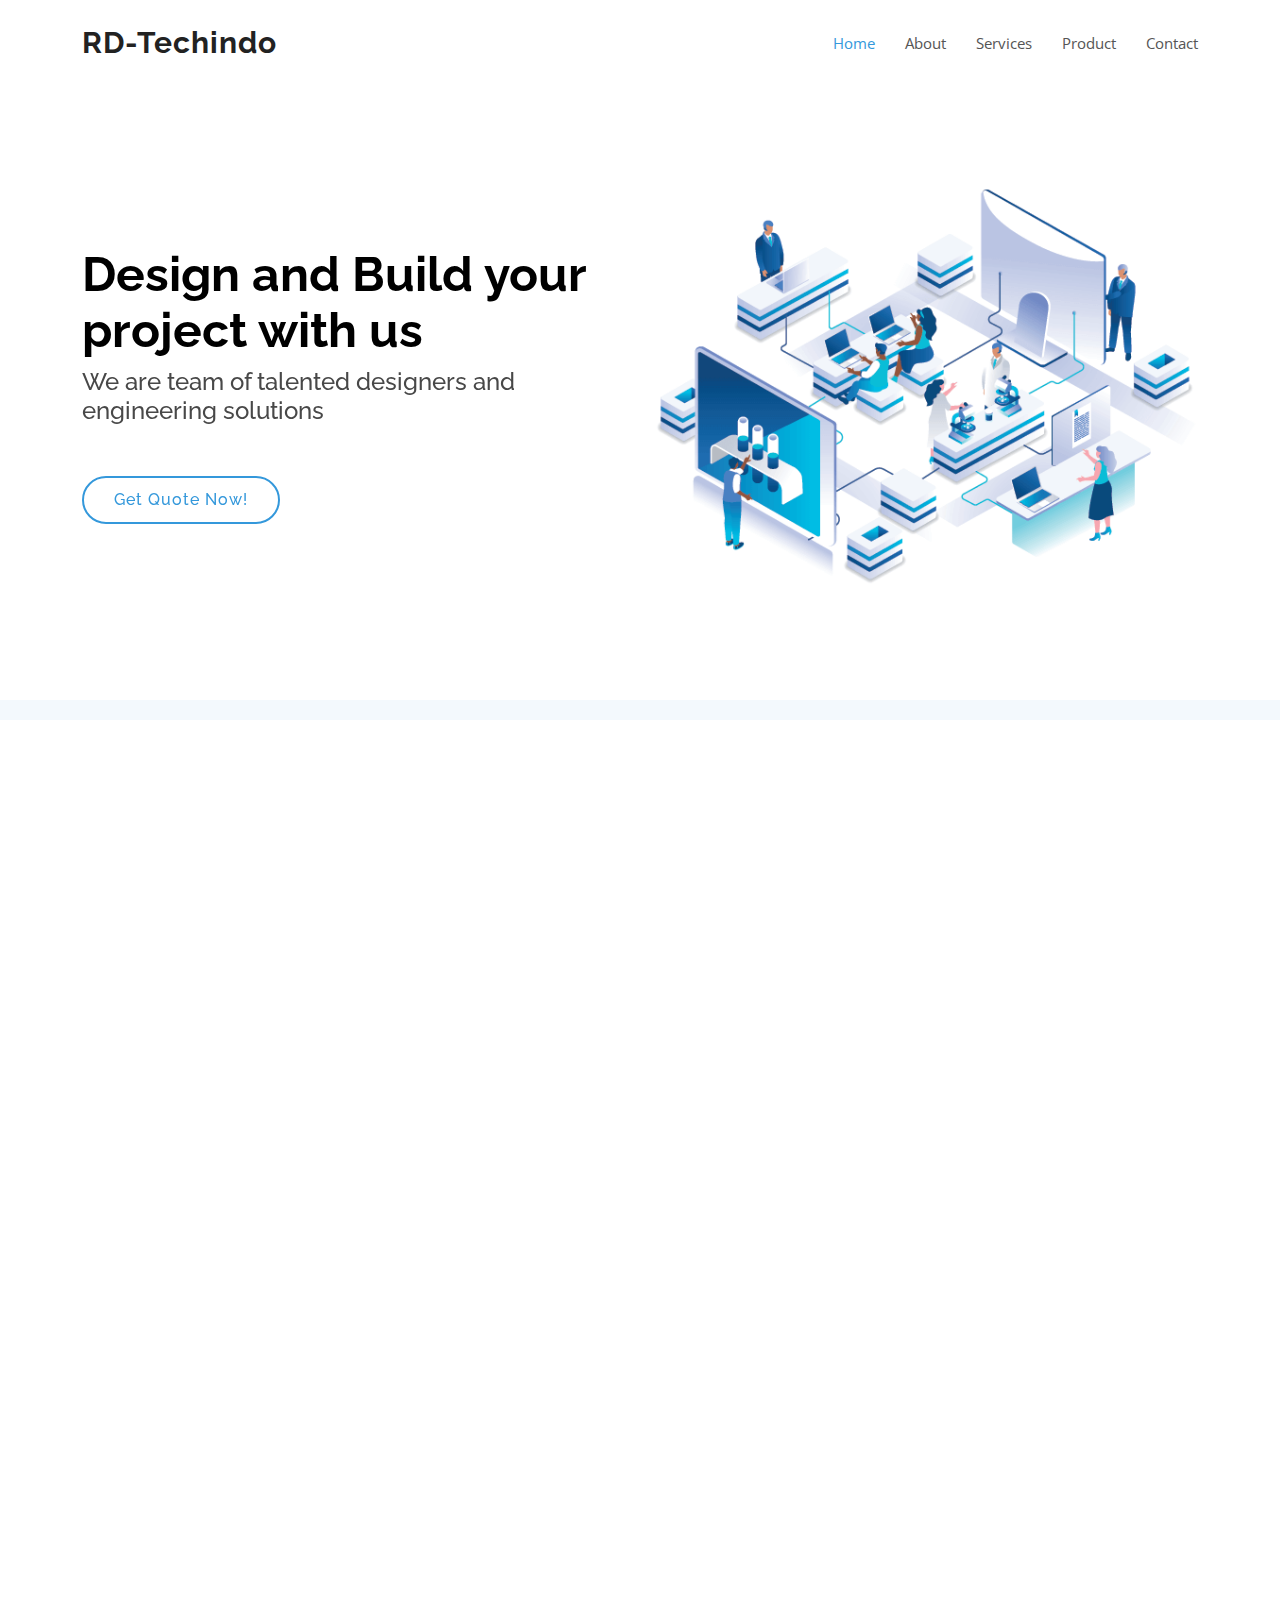
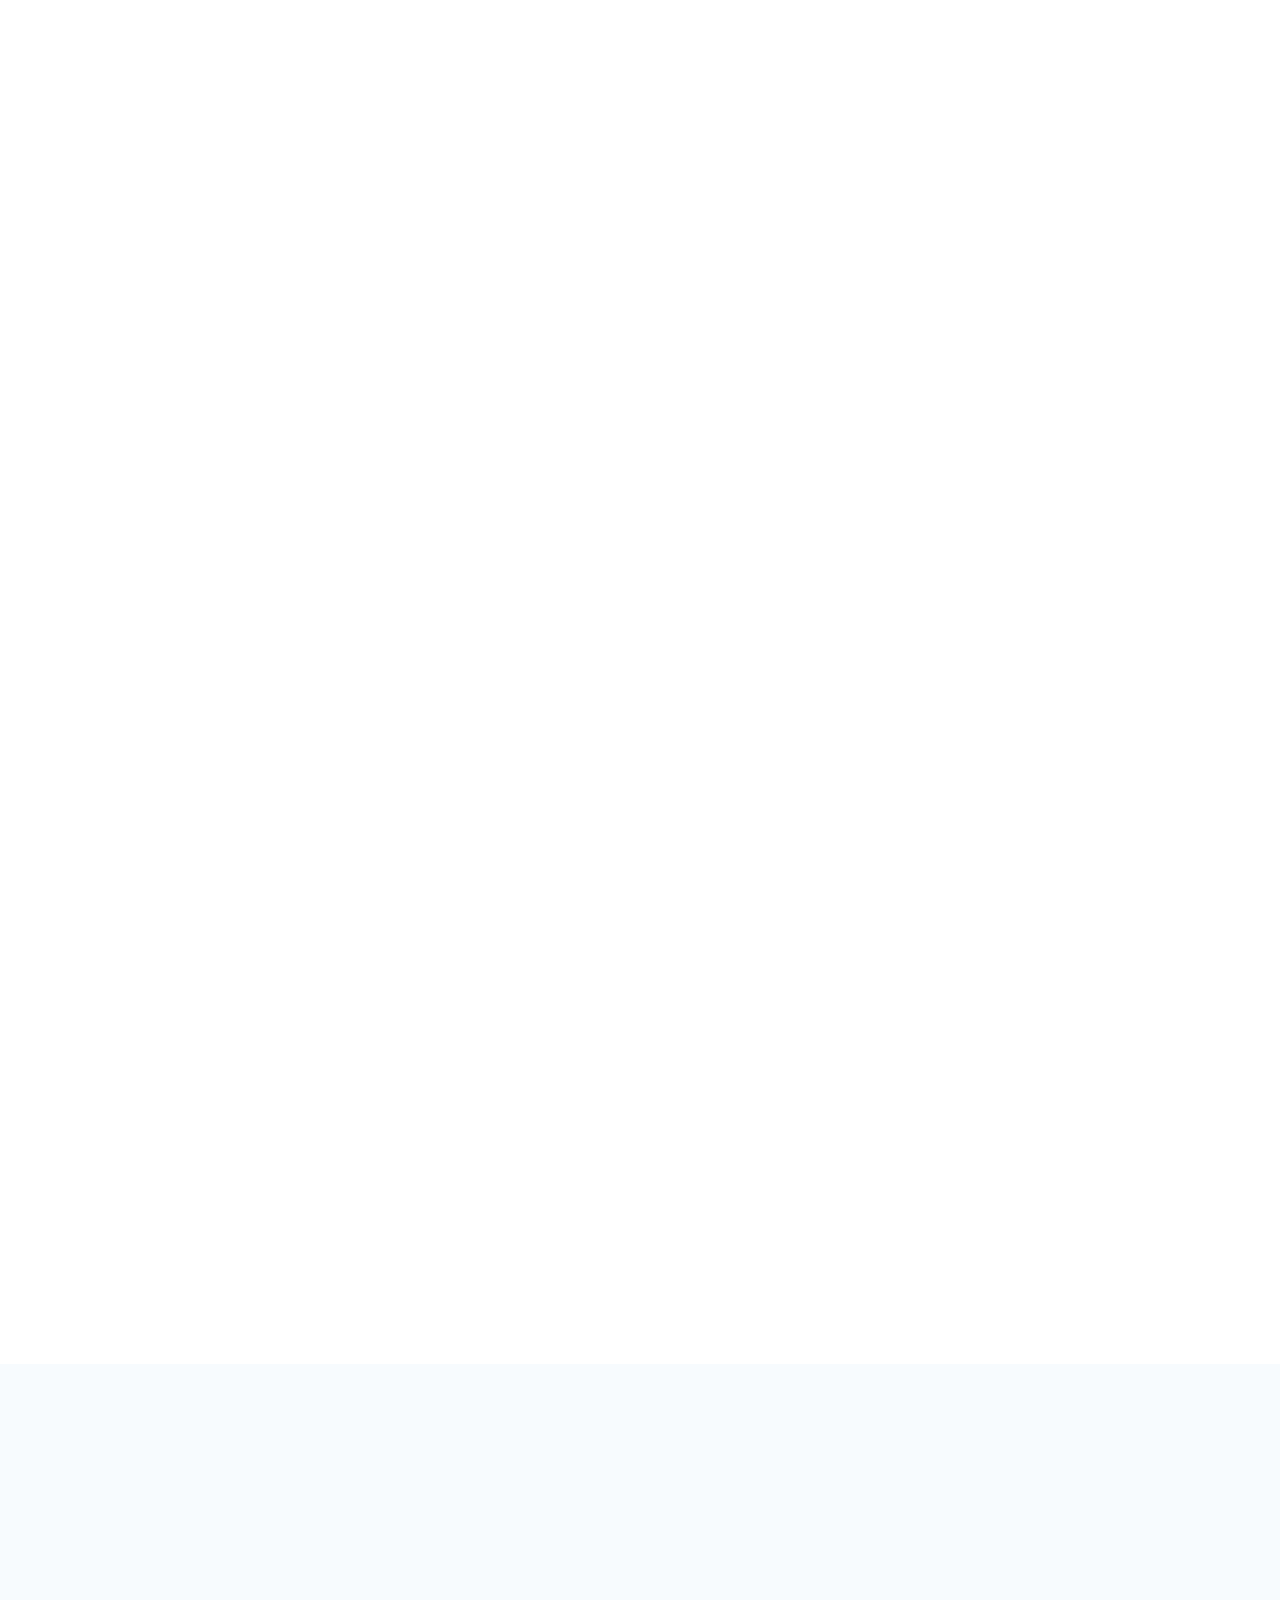
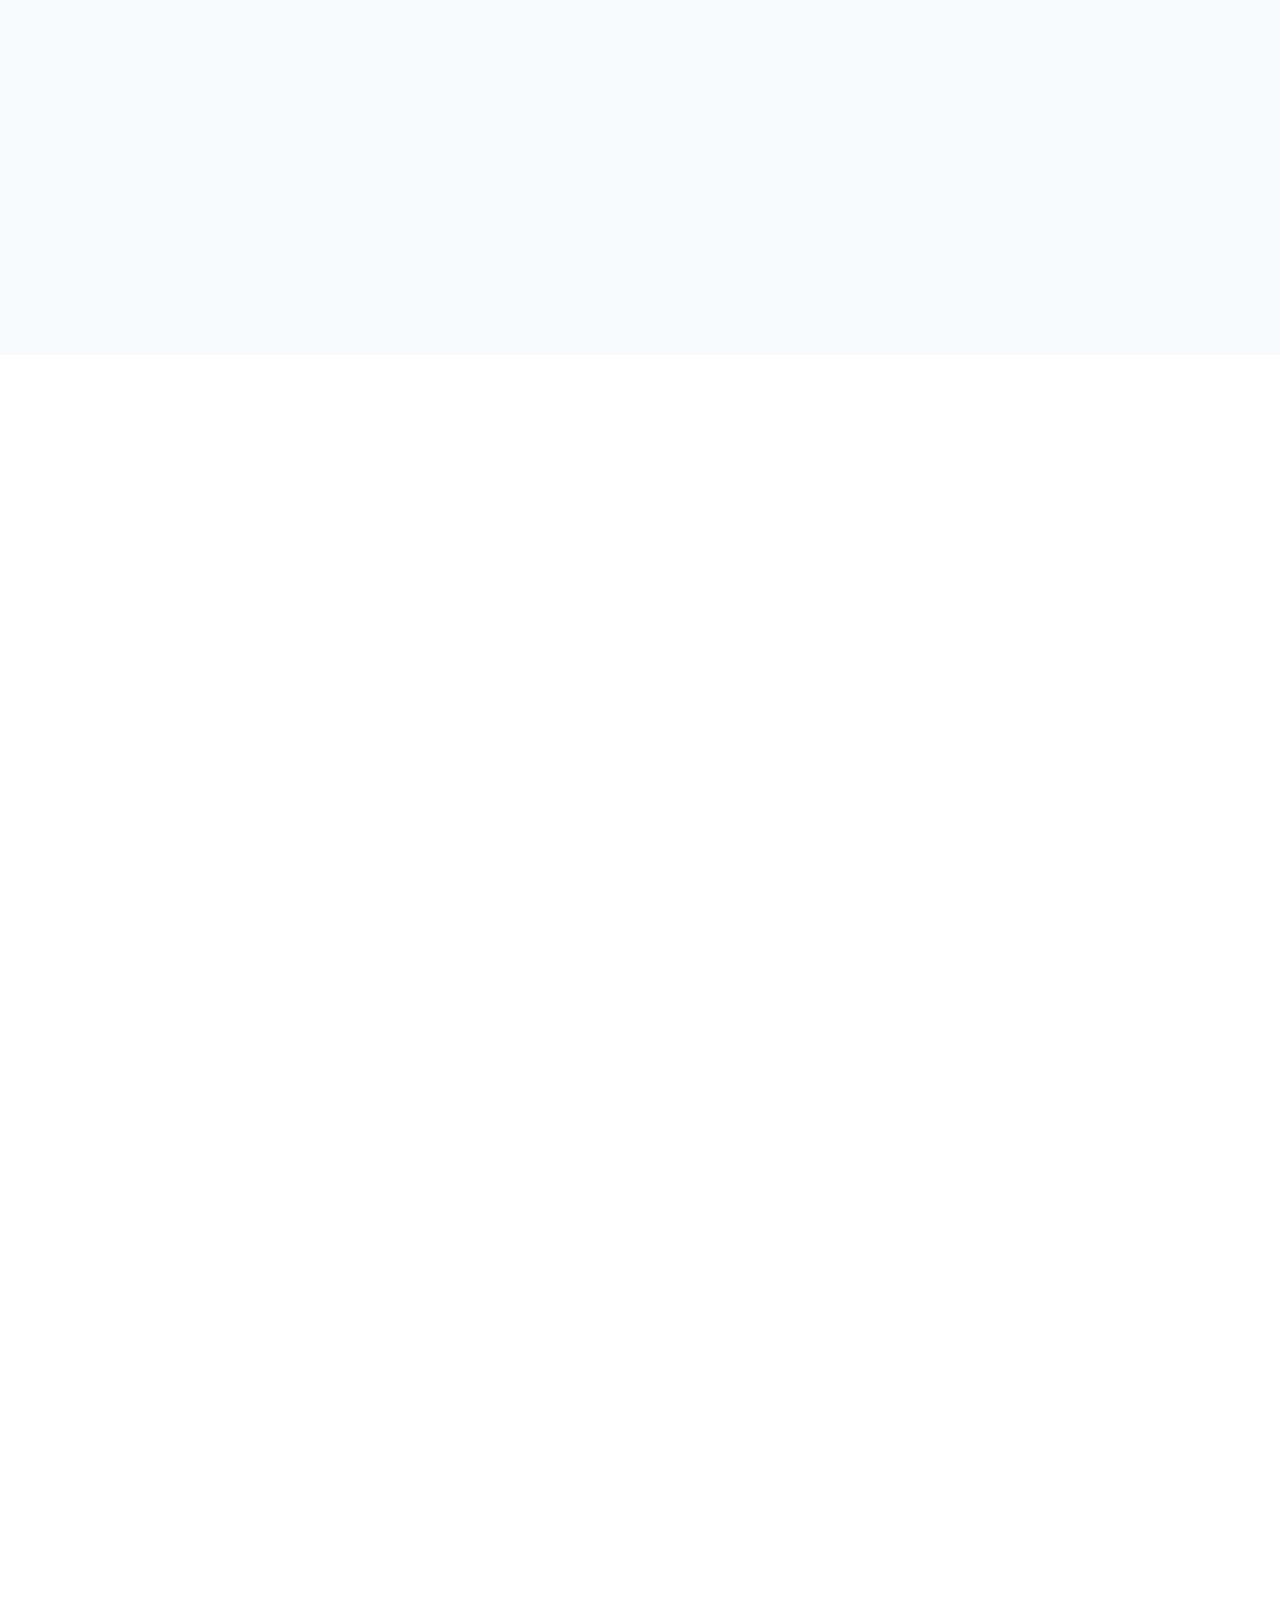
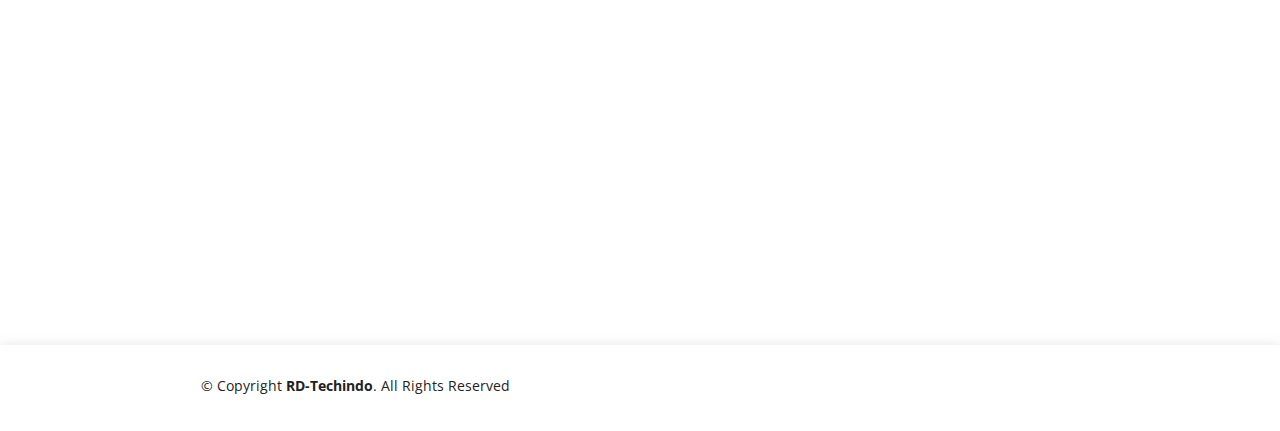
==== index.html @ 60fa03e3 "modified" ====
<!DOCTYPE html>
<html lang="en">

<head>
  <meta charset="utf-8">
  <meta content="width=device-width, initial-scale=1.0" name="viewport">

  <title>RD-Techindo Batam</title>
  <meta content="Design" name="description">
  <meta content="engineering" name="keywords">

  <!-- Favicons -->
  <link href="img/icon.png" rel="icon">
  <link href="img/icon.png" rel="apple-touch-icon">

  <!-- Google Fonts -->
  <link href="https://fonts.googleapis.com/css?family=Open+Sans:300,300i,400,400i,600,600i,700,700i|Raleway:300,300i,400,400i,500,500i,600,600i,700,700i|Poppins:300,300i,400,400i,500,500i,600,600i,700,700i" rel="stylesheet">

  <!-- Vendor CSS Files -->
  <link href="vendor/aos/aos.css" rel="stylesheet">
  <link href="vendor/bootstrap/css/bootstrap.min.css" rel="stylesheet">
  <link href="vendor/bootstrap-icons/bootstrap-icons.css" rel="stylesheet">
  <link href="vendor/boxicons/css/boxicons.min.css" rel="stylesheet">
  <link href="vendor/glightbox/css/glightbox.min.css" rel="stylesheet">
  <link href="vendor/remixicon/remixicon.css" rel="stylesheet">
  <link href="vendor/swiper/swiper-bundle.min.css" rel="stylesheet">

  <!-- Template Main CSS File -->
  <link href="css/style.css" rel="stylesheet">

  <!-- =======================================================
  * Template Name: Vesperr - v4.9.1
  * Template URL: https://bootstrapmade.com/vesperr-free-bootstrap-template/
  * Author: BootstrapMade.com
  * License: https://bootstrapmade.com/license/
  ======================================================== -->
</head>

<body>

  <!-- ======= Header ======= -->
  <header id="header" class="fixed-top d-flex align-items-center">
    <div class="container d-flex align-items-center justify-content-between">

      <div class="logo">
        <h1><a href="index.html">RD-Techindo</a></h1>
        <!-- Uncomment below if you prefer to use an image logo -->
        <!-- <a href="index.html"><img src="assets/img/logo.png" alt="" class="img-fluid"></a>-->
      </div>

      <nav id="navbar" class="navbar">
        <ul>
          <li><a class="nav-link scrollto active" href="#hero">Home</a></li>
          <li><a class="nav-link scrollto" href="#about">About</a></li>
          <li><a class="nav-link scrollto" href="#services">Services</a></li>
          <li><a class="nav-link scrollto " href="#portfolio">Product</a></li>
          <!-- <li><a class="nav-link scrollto" href="#pricing">Pricing</a></li> -->
          <li><a class="nav-link scrollto" href="#contact">Contact</a></li>
          <!--<li><a class="getstarted scrollto" href="#contact">Get Quote</a></li> -->
        </ul>
        <i class="bi bi-list mobile-nav-toggle"></i>
      </nav><!-- .navbar -->

    </div>
  </header><!-- End Header -->

  <!-- ======= Hero Section ======= -->
  <section id="hero" class="d-flex align-items-center">

    <div class="container">
      <div class="row">
        <div class="col-lg-6 pt-5 pt-lg-0 order-2 order-lg-1 d-flex flex-column justify-content-center">
          <h1 data-aos="fade-up">Design and Build your project with us</h1>
          <h2 data-aos="fade-up" data-aos-delay="400">We are team of talented designers and engineering solutions</h2>
          <div data-aos="fade-up" data-aos-delay="800">
            <a href="whatsapp://send?text=Hello&phone=+628116010218" class="btn-get-started scrollto">Get Quote Now!
            </a>
          </div>
        </div>
        <div class="col-lg-6 order-1 order-lg-2 hero-img" data-aos="fade-left" data-aos-delay="200">
          <img src="img/hero-img.png" class="img-fluid animated" alt="">
        </div>
      </div>
    </div>

  </section><!-- End Hero -->

  <main id="main">

    <!-- ======= Clients Section ======= -->
    <section id="clients" class="clients clients">
      <div class="container">

        <div class="row">
          <!--

          <div class="col-lg-2 col-md-4 col-6">
            <img src="assets/img/clients/client-1.png" class="img-fluid" alt="" data-aos="zoom-in">
          </div> 

          <div class="col-lg-2 col-md-4 col-6">
            <img src="assets/img/clients/client-2.png" class="img-fluid" alt="" data-aos="zoom-in" data-aos-delay="100">
          </div>

          <div class="col-lg-2 col-md-4 col-6">
            <img src="assets/img/clients/client-3.png" class="img-fluid" alt="" data-aos="zoom-in" data-aos-delay="200">
          </div>

          <div class="col-lg-2 col-md-4 col-6">
            <img src="assets/img/clients/client-4.png" class="img-fluid" alt="" data-aos="zoom-in" data-aos-delay="300">
          </div>

          <div class="col-lg-2 col-md-4 col-6">
            <img src="assets/img/clients/client-5.png" class="img-fluid" alt="" data-aos="zoom-in" data-aos-delay="400">
          </div>

          <div class="col-lg-2 col-md-4 col-6">
            <img src="assets/img/clients/client-6.png" class="img-fluid" alt="" data-aos="zoom-in" data-aos-delay="500">
          </div>

        </div> -->

      </div>
    </section> <!-- End Clients Section -->

    <!-- ======= About Us Section ======= -->
    <section id="about" class="about">
      <div class="container">

        <div class="section-title" data-aos="fade-up">
          <h2>About Us</h2>
        </div>

        <div class="row content">
          <div class="col-lg-6" data-aos="fade-up" data-aos-delay="150">
            <p>
              The RD-Techindo Batam is a small company specializes in the field of engineering.
              <br>Including Design, Fabrication, installation services and Commisioning.
              <br>We provide engineering design specialy for manufacturing equipment
              like a jigs,fixtures,manufacture production line.
              <br>And also for marine and heavy equipment industry, like a lifting equipment, hydraulic cylinder, etc.
              <br> And what we provide in engineering design including
            </p>
            <ul>
              <li><i class="ri-check-double-line"></i> 3D Modeling</li>
              <li><i class="ri-check-double-line"></i> FEA (Finite Element Analysis)</li>
              <li><i class="ri-check-double-line"></i> Stress-Strain Analysis</li>
            </ul>
          </div>
          <div class="col-lg-6 pt-4 pt-lg-0" data-aos="fade-up" data-aos-delay="300">
            <p>
              We guarantee the best quality for all our clients, 
              not only in terms of safety and efficiency. 
              it's an excellent, high-quality end result that can further and further improve your business.
              because we have very talented team on this field. 
              <br>Our vision is to be big and to be able to compete with our predecessors in engineering
            </p>
            <a href="#" class="btn-learn-more">Learn More</a>
          </div>
        </div>

      </div>
    </section><!-- End About Us Section -->

    <!-- ======= Counts Section ======= -->
    <section id="counts" class="counts">
      <div class="container">

        <div class="row">
          <div class="image col-xl-5 d-flex align-items-stretch justify-content-center justify-content-xl-start" data-aos="fade-right" data-aos-delay="150">
            <img src="img/counts-img.svg" alt="" class="img-fluid">
          </div>

          <div class="col-xl-7 d-flex align-items-stretch pt-4 pt-xl-0" data-aos="fade-left" data-aos-delay="300">
            <div class="content d-flex flex-column justify-content-center">
              <div class="row">
                <div class="col-md-6 d-md-flex align-items-md-stretch">
                  <div class="count-box">
                    <i class="bi bi-emoji-smile"></i>
                    <span data-purecounter-start="0" data-purecounter-end="65" data-purecounter-duration="1" class="purecounter"></span>
                    <p><strong>Happy Clients</strong> consequuntur voluptas nostrum aliquid ipsam architecto ut.</p>
                  </div>
                </div>

                <div class="col-md-6 d-md-flex align-items-md-stretch">
                  <div class="count-box">
                    <i class="bi bi-journal-richtext"></i>
                    <span data-purecounter-start="0" data-purecounter-end="85" data-purecounter-duration="1" class="purecounter"></span>
                    <p><strong>Projects</strong> adipisci atque cum quia aspernatur totam laudantium et quia dere tan</p>
                  </div>
                </div>

                <div class="col-md-6 d-md-flex align-items-md-stretch">
                  <div class="count-box">
                    <i class="bi bi-clock"></i>
                    <span data-purecounter-start="0" data-purecounter-end="18" data-purecounter-duration="1" class="purecounter"></span>
                    <p><strong>Years of experience</strong> aut commodi quaerat modi aliquam nam ducimus aut voluptate non vel</p>
                  </div>
                </div>

                <div class="col-md-6 d-md-flex align-items-md-stretch">
                  <div class="count-box">
                    <i class="bi bi-award"></i>
                    <span data-purecounter-start="0" data-purecounter-end="15" data-purecounter-duration="1" class="purecounter"></span>
                    <p><strong>Awards</strong> rerum asperiores dolor alias quo reprehenderit eum et nemo pad der</p>
                  </div>
                </div>
              </div>
            </div><!-- End .content-->
          </div>
        </div>

      </div>
    </section><!-- End Counts Section -->

    <!-- ======= Services Section ======= -->
    <section id="services" class="services">
      <div class="container">

        <div class="section-title" data-aos="fade-up">
          <h2>Services</h2>
          <p>We do not only provide engineering services, we also provide services to supply other needs for your business</p>
        </div>

        <div class="row">
          <div class="col-md-6 col-lg-3 d-flex align-items-stretch mb-5 mb-lg-0">
            <div class="icon-box" data-aos="fade-up" data-aos-delay="100">
              <!--<div class="icon"><i class="bx bxl-dribbble"></i></div> -->
              <h4 class="title"><a href="">Engineering Design & Fabrication</a></h4>
              <p class="description">We provide engineering design and fabrication specialy for manufacturing equipment like a jigs,fixtures,manufacture production line.
                And also for marine and heavy equipment industry, like a lifting equipment,etc</p>
            </div>
          </div>

          <div class="col-md-6 col-lg-3 d-flex align-items-stretch mb-5 mb-lg-0">
            <div class="icon-box" data-aos="fade-up" data-aos-delay="200">
              <!--<div class="icon"><i class="bx bx-file"></i></div> -->
              <h4 class="title"><a href="">Safety equipment</a></h4>
              <p class="description">Duis aute irure dolor in reprehenderit in voluptate velit esse cillum dolore</p>
            </div>
          </div>

          <div class="col-md-6 col-lg-3 d-flex align-items-stretch mb-5 mb-lg-0">
            <div class="icon-box" data-aos="fade-up" data-aos-delay="300">
              <!--<div class="icon"><i class="bx bx-tachometer"></i></div> -->
              <h4 class="title"><a href="">Electrical equipment</a></h4>
              <p class="description">Excepteur sint occaecat cupidatat non proident, sunt in culpa qui officia</p>
            </div>
          </div>

          <div class="col-md-6 col-lg-3 d-flex align-items-stretch mb-5 mb-lg-0">
            <div class="icon-box" data-aos="fade-up" data-aos-delay="400">
             <!-- <div class="icon"><i class="bx bx-world"></i></div> -->
              <h4 class="title"><a href="">Mechanical Equipment</a></h4>
              <p class="description">At vero eos et accusamus et iusto odio dignissimos ducimus qui blanditiis</p>
            </div>
          </div>

        </div>

      </div>
    </section><!-- End Services Section -->

    <!-- ======= More Services Section ======= -->
    <section id="more-services" class="more-services">
      <div class="container">

        <div class="row">
          <div class="col-md-6 d-flex align-items-stretch">
            <div class="card" style='background-image: url("img/FEA.jpg");' data-aos="fade-up" data-aos-delay="100">
              <div class="card-body">
                <h5 class="card-title"><a href="">Design and Finite Element Analysis</a></h5>
                <p class="card-text">Lorem ipsum dolor sit amet, consectetur elit, sed do eiusmod tempor ut labore et dolore magna aliqua.</p>
                <div class="read-more"><a href="#"><i class="bi bi-arrow-right"></i> Read More</a></div>
              </div>
            </div>
          </div>
          <div class="col-md-6 d-flex align-items-stretch mt-4 mt-md-0">
            <div class="card" style='background-image: url("img/more-services-2.jpg");' data-aos="fade-up" data-aos-delay="200">
              <div class="card-body">
                <h5 class="card-title"><a href="">Limere Radses</a></h5>
                <p class="card-text">Sed ut perspiciatis unde omnis iste natus error sit voluptatem doloremque laudantium, totam rem.</p>
                <div class="read-more"><a href="#"><i class="bi bi-arrow-right"></i> Read More</a></div>
              </div>
            </div>

          </div>
          <div class="col-md-6 d-flex align-items-stretch mt-4">
            <div class="card" style='background-image: url("img/more-services-3.jpg");' data-aos="fade-up" data-aos-delay="100">
              <div class="card-body">
                <h5 class="card-title"><a href="">Nive Lodo</a></h5>
                <p class="card-text">Nemo enim ipsam voluptatem quia voluptas sit aut odit aut fugit, sed quia magni dolores.</p>
                <div class="read-more"><a href="#"><i class="bi bi-arrow-right"></i> Read More</a></div>
              </div>
            </div>
          </div>
          <div class="col-md-6 d-flex align-items-stretch mt-4">
            <div class="card" style='background-image: url("img/more-services-4.jpg");' data-aos="fade-up" data-aos-delay="200">
              <div class="card-body">
                <h5 class="card-title"><a href="">Pale Treda</a></h5>
                <p class="card-text">Nostrum eum sed et autem dolorum perspiciatis. Magni porro quisquam laudantium voluptatem.</p>
                <div class="read-more"><a href="#"><i class="bi bi-arrow-right"></i> Read More</a></div>
              </div>
            </div>
          </div>
        </div>

      </div>
    </section><!-- End More Services Section -->

    <!-- ======= Features Section ======= -->
    <!-- <section id="features" class="features">
      <div class="container">

        <div class="section-title" data-aos="fade-up">
          <h2>Features</h2>
          <p>Necessitatibus eius consequatur ex aliquid fuga eum quidem</p>
        </div>

        <div class="row" data-aos="fade-up" data-aos-delay="300">
          <div class="col-lg-3 col-md-4">
            <div class="icon-box">
              <i class="ri-store-line" style="color: #ffbb2c;"></i>
              <h3><a href="">Lorem Ipsum</a></h3>
            </div>
          </div>
          <div class="col-lg-3 col-md-4 mt-4 mt-md-0">
            <div class="icon-box">
              <i class="ri-bar-chart-box-line" style="color: #5578ff;"></i>
              <h3><a href="">Dolor Sitema</a></h3>
            </div>
          </div>
          <div class="col-lg-3 col-md-4 mt-4 mt-md-0">
            <div class="icon-box">
              <i class="ri-calendar-todo-line" style="color: #e80368;"></i>
              <h3><a href="">Sed perspiciatis</a></h3>
            </div>
          </div>
          <div class="col-lg-3 col-md-4 mt-4 mt-lg-0">
            <div class="icon-box">
              <i class="ri-paint-brush-line" style="color: #e361ff;"></i>
              <h3><a href="">Magni Dolores</a></h3>
            </div>
          </div>
          <div class="col-lg-3 col-md-4 mt-4">
            <div class="icon-box">
              <i class="ri-database-2-line" style="color: #47aeff;"></i>
              <h3><a href="">Nemo Enim</a></h3>
            </div>
          </div>
          <div class="col-lg-3 col-md-4 mt-4">
            <div class="icon-box">
              <i class="ri-gradienter-line" style="color: #ffa76e;"></i>
              <h3><a href="">Eiusmod Tempor</a></h3>
            </div>
          </div>
          <div class="col-lg-3 col-md-4 mt-4">
            <div class="icon-box">
              <i class="ri-file-list-3-line" style="color: #11dbcf;"></i>
              <h3><a href="">Midela Teren</a></h3>
            </div>
          </div>
          <div class="col-lg-3 col-md-4 mt-4">
            <div class="icon-box">
              <i class="ri-price-tag-2-line" style="color: #4233ff;"></i>
              <h3><a href="">Pira Neve</a></h3>
            </div>
          </div>
          <div class="col-lg-3 col-md-4 mt-4">
            <div class="icon-box">
              <i class="ri-anchor-line" style="color: #b2904f;"></i>
              <h3><a href="">Dirada Pack</a></h3>
            </div>
          </div>
          <div class="col-lg-3 col-md-4 mt-4">
            <div class="icon-box">
              <i class="ri-disc-line" style="color: #b20969;"></i>
              <h3><a href="">Moton Ideal</a></h3>
            </div>
          </div>
          <div class="col-lg-3 col-md-4 mt-4">
            <div class="icon-box">
              <i class="ri-base-station-line" style="color: #ff5828;"></i>
              <h3><a href="">Verdo Park</a></h3>
            </div>
          </div>
          <div class="col-lg-3 col-md-4 mt-4">
            <div class="icon-box">
              <i class="ri-fingerprint-line" style="color: #29cc61;"></i>
              <h3><a href="">Flavor Nivelanda</a></h3>
            </div>
          </div>
        </div>

      </div>
    </section> --> <!-- End Features Section -->

    <!-- ======= Testimonials Section ======= -->
    <section id="testimonials" class="testimonials section-bg">
      <div class="container">

        <div class="section-title" data-aos="fade-up">
          <h2>Testimonials</h2>
          <p>Magnam dolores commodi suscipit eum quidem consectetur velit</p>
        </div>

        <div class="testimonials-slider swiper" data-aos="fade-up" data-aos-delay="100">
          <div class="swiper-wrapper">

            <div class="swiper-slide">
              <div class="testimonial-wrap">
                <div class="testimonial-item">
                  <img src="img/testimonials/testimonials-1.jpg" class="testimonial-img" alt="">
                  <h3>Saul Goodman</h3>
                  <h4>Ceo &amp; Founder</h4>
                  <p>
                    <i class="bx bxs-quote-alt-left quote-icon-left"></i>
                    Proin iaculis purus consequat sem cure digni ssim donec porttitora entum suscipit rhoncus. Accusantium quam, ultricies eget id, aliquam eget nibh et. Maecen aliquam, risus at semper.
                    <i class="bx bxs-quote-alt-right quote-icon-right"></i>
                  </p>
                </div>
              </div>
            </div><!-- End testimonial item -->

            <div class="swiper-slide">
              <div class="testimonial-wrap">
                <div class="testimonial-item">
                  <img src="img/testimonials/testimonials-2.jpg" class="testimonial-img" alt="">
                  <h3>Sara Wilsson</h3>
                  <h4>Designer</h4>
                  <p>
                    <i class="bx bxs-quote-alt-left quote-icon-left"></i>
                    Export tempor illum tamen malis malis eram quae irure esse labore quem cillum quid cillum eram malis quorum velit fore eram velit sunt aliqua noster fugiat irure amet legam anim culpa.
                    <i class="bx bxs-quote-alt-right quote-icon-right"></i>
                  </p>
                </div>
              </div>
            </div><!-- End testimonial item -->

            <div class="swiper-slide">
              <div class="testimonial-wrap">
                <div class="testimonial-item">
                  <img src="img/testimonials/testimonials-3.jpg" class="testimonial-img" alt="">
                  <h3>Jena Karlis</h3>
                  <h4>Store Owner</h4>
                  <p>
                    <i class="bx bxs-quote-alt-left quote-icon-left"></i>
                    Enim nisi quem export duis labore cillum quae magna enim sint quorum nulla quem veniam duis minim tempor labore quem eram duis noster aute amet eram fore quis sint minim.
                    <i class="bx bxs-quote-alt-right quote-icon-right"></i>
                  </p>
                </div>
              </div>
            </div><!-- End testimonial item -->

            <div class="swiper-slide">
              <div class="testimonial-wrap">
                <div class="testimonial-item">
                  <img src="img/testimonials/testimonials-4.jpg" class="testimonial-img" alt="">
                  <h3>Matt Brandon</h3>
                  <h4>Freelancer</h4>
                  <p>
                    <i class="bx bxs-quote-alt-left quote-icon-left"></i>
                    Fugiat enim eram quae cillum dolore dolor amet nulla culpa multos export minim fugiat minim velit minim dolor enim duis veniam ipsum anim magna sunt elit fore quem dolore labore illum veniam.
                    <i class="bx bxs-quote-alt-right quote-icon-right"></i>
                  </p>
                </div>
              </div>
            </div><!-- End testimonial item -->

            <div class="swiper-slide">
              <div class="testimonial-wrap">
                <div class="testimonial-item">
                  <img src="img/testimonials/testimonials-5.jpg" class="testimonial-img" alt="">
                  <h3>John Larson</h3>
                  <h4>Entrepreneur</h4>
                  <p>
                    <i class="bx bxs-quote-alt-left quote-icon-left"></i>
                    Quis quorum aliqua sint quem legam fore sunt eram irure aliqua veniam tempor noster veniam enim culpa labore duis sunt culpa nulla illum cillum fugiat legam esse veniam culpa fore nisi cillum quid.
                    <i class="bx bxs-quote-alt-right quote-icon-right"></i>
                  </p>
                </div>
              </div>
            </div><!-- End testimonial item -->

          </div>
          <div class="swiper-pagination"></div>
        </div>

      </div>
    </section><!-- End Testimonials Section -->

    <!-- ======= Portfolio Section ======= -->
    <section id="portfolio" class="portfolio">
      <div class="container">

        <div class="section-title" data-aos="fade-up">
          <h2>Product</h2>
          <p>Necessitatibus eius consequatur ex aliquid fuga eum quidem</p>
        </div>

        <div class="row" data-aos="fade-up" data-aos-delay="200">
          <div class="col-lg-12 d-flex justify-content-center">
            <ul id="portfolio-flters">
              <li data-filter="*" class="filter-active">All</li>
              <li data-filter=".filter-app">Safety Equipment</li>
              <li data-filter=".filter-card">Electrical Equipment</li>
              <li data-filter=".filter-web">Mechanical Equipment</li>
            </ul>
          </div>
        </div>

        <div class="row portfolio-container" data-aos="fade-up" data-aos-delay="400">

          <div class="col-lg-4 col-md-6 portfolio-item filter-app">
            <div class="portfolio-wrap">
              <img src="img/portfolio/portfolio-1.jpg" class="img-fluid" alt="">
              <div class="portfolio-info">
                <h4>App 1</h4>
                <p>App</p>
                <div class="portfolio-links">
                  <a href="img/portfolio/portfolio-1.jpg" data-gallery="portfolioGallery" class="portfolio-lightbox" title="App 1"><i class="bx bx-plus"></i></a>
                  <a href="portfolio-details.html" title="More Details"><i class="bx bx-link"></i></a>
                </div>
              </div>
            </div>
          </div>

          <div class="col-lg-4 col-md-6 portfolio-item filter-web">
            <div class="portfolio-wrap">
              <img src="img/portfolio/portfolio-2.jpg" class="img-fluid" alt="">
              <div class="portfolio-info">
                <h4>Web 3</h4>
                <p>Web</p>
                <div class="portfolio-links">
                  <a href="img/portfolio/portfolio-2.jpg" data-gallery="portfolioGallery" class="portfolio-lightbox" title="Web 3"><i class="bx bx-plus"></i></a>
                  <a href="portfolio-details.html" title="More Details"><i class="bx bx-link"></i></a>
                </div>
              </div>
            </div>
          </div>

          <div class="col-lg-4 col-md-6 portfolio-item filter-app">
            <div class="portfolio-wrap">
              <img src="img/portfolio/portfolio-3.jpg" class="img-fluid" alt="">
              <div class="portfolio-info">
                <h4>App 2</h4>
                <p>App</p>
                <div class="portfolio-links">
                  <a href="img/portfolio/portfolio-3.jpg" data-gallery="portfolioGallery" class="portfolio-lightbox" title="App 2"><i class="bx bx-plus"></i></a>
                  <a href="portfolio-details.html" title="More Details"><i class="bx bx-link"></i></a>
                </div>
              </div>
            </div>
          </div>

          <div class="col-lg-4 col-md-6 portfolio-item filter-card">
            <div class="portfolio-wrap">
              <img src="img/portfolio/portfolio-4.jpg" class="img-fluid" alt="">
              <div class="portfolio-info">
                <h4>Card 2</h4>
                <p>Card</p>
                <div class="portfolio-links">
                  <a href="img/portfolio/portfolio-4.jpg" data-gallery="portfolioGallery" class="portfolio-lightbox" title="Card 2"><i class="bx bx-plus"></i></a>
                  <a href="portfolio-details.html" title="More Details"><i class="bx bx-link"></i></a>
                </div>
              </div>
            </div>
          </div>

          <div class="col-lg-4 col-md-6 portfolio-item filter-web">
            <div class="portfolio-wrap">
              <img src="img/portfolio/portfolio-5.jpg" class="img-fluid" alt="">
              <div class="portfolio-info">
                <h4>Web 2</h4>
                <p>Web</p>
                <div class="portfolio-links">
                  <a href="img/portfolio/portfolio-5.jpg" data-gallery="portfolioGallery" class="portfolio-lightbox" title="Web 2"><i class="bx bx-plus"></i></a>
                  <a href="portfolio-details.html" title="More Details"><i class="bx bx-link"></i></a>
                </div>
              </div>
            </div>
          </div>

          <div class="col-lg-4 col-md-6 portfolio-item filter-app">
            <div class="portfolio-wrap">
              <img src="img/portfolio/portfolio-6.jpg" class="img-fluid" alt="">
              <div class="portfolio-info">
                <h4>App 3</h4>
                <p>App</p>
                <div class="portfolio-links">
                  <a href="img/portfolio/portfolio-6.jpg" data-gallery="portfolioGallery" class="portfolio-lightbox" title="App 3"><i class="bx bx-plus"></i></a>
                  <a href="portfolio-details.html" title="More Details"><i class="bx bx-link"></i></a>
                </div>
              </div>
            </div>
          </div>

          <div class="col-lg-4 col-md-6 portfolio-item filter-card">
            <div class="portfolio-wrap">
              <img src="img/portfolio/portfolio-7.jpg" class="img-fluid" alt="">
              <div class="portfolio-info">
                <h4>Card 1</h4>
                <p>Card</p>
                <div class="portfolio-links">
                  <a href="img/portfolio/portfolio-7.jpg" data-gallery="portfolioGallery" class="portfolio-lightbox" title="Card 1"><i class="bx bx-plus"></i></a>
                  <a href="portfolio-details.html" title="More Details"><i class="bx bx-link"></i></a>
                </div>
              </div>
            </div>
          </div>

          <div class="col-lg-4 col-md-6 portfolio-item filter-card">
            <div class="portfolio-wrap">
              <img src="img/portfolio/portfolio-8.jpg" class="img-fluid" alt="">
              <div class="portfolio-info">
                <h4>Card 3</h4>
                <p>Card</p>
                <div class="portfolio-links">
                  <a href="img/portfolio/portfolio-8.jpg" data-gallery="portfolioGallery" class="portfolio-lightbox" title="Card 3"><i class="bx bx-plus"></i></a>
                  <a href="portfolio-details.html" title="More Details"><i class="bx bx-link"></i></a>
                </div>
              </div>
            </div>
          </div>

          <div class="col-lg-4 col-md-6 portfolio-item filter-web">
            <div class="portfolio-wrap">
              <img src="img/portfolio/portfolio-9.jpg" class="img-fluid" alt="">
              <div class="portfolio-info">
                <h4>Web 3</h4>
                <p>Web</p>
                <div class="portfolio-links">
                  <a href="img/portfolio/portfolio-9.jpg" data-gallery="portfolioGallery" class="portfolio-lightbox" title="Web 3"><i class="bx bx-plus"></i></a>
                  <a href="portfolio-details.html" title="More Details"><i class="bx bx-link"></i></a>
                </div>
              </div>
            </div>
          </div>

        </div>

      </div>
    </section><!-- End Portfolio Section -->

    <!-- ======= Team Section ======= -->
    <!-- <section id="team" class="team section-bg">
      <div class="container">

        <div class="section-title" data-aos="fade-up">
          <h2>Team</h2>
          <p>Necessitatibus eius consequatur ex aliquid fuga eum quidem</p>
        </div>

        <div class="row">

          <div class="col-lg-3 col-md-6 d-flex align-items-stretch">
            <div class="member" data-aos="fade-up" data-aos-delay="100">
              <div class="member-img">
                <img src="assets/img/team/team-1.jpg" class="img-fluid" alt="">
                <div class="social">
                  <a href=""><i class="bi bi-twitter"></i></a>
                  <a href=""><i class="bi bi-facebook"></i></a>
                  <a href=""><i class="bi bi-instagram"></i></a>
                  <a href=""><i class="bi bi-linkedin"></i></a>
                </div>
              </div>
              <div class="member-info">
                <h4>Walter White</h4>
                <span>Chief Executive Officer</span>
              </div>
            </div>
          </div>

          <div class="col-lg-3 col-md-6 d-flex align-items-stretch">
            <div class="member" data-aos="fade-up" data-aos-delay="200">
              <div class="member-img">
                <img src="assets/img/team/team-2.jpg" class="img-fluid" alt="">
                <div class="social">
                  <a href=""><i class="bi bi-twitter"></i></a>
                  <a href=""><i class="bi bi-facebook"></i></a>
                  <a href=""><i class="bi bi-instagram"></i></a>
                  <a href=""><i class="bi bi-linkedin"></i></a>
                </div>
              </div>
              <div class="member-info">
                <h4>Sarah Jhonson</h4>
                <span>Product Manager</span>
              </div>
            </div>
          </div>

          <div class="col-lg-3 col-md-6 d-flex align-items-stretch">
            <div class="member" data-aos="fade-up" data-aos-delay="300">
              <div class="member-img">
                <img src="assets/img/team/team-3.jpg" class="img-fluid" alt="">
                <div class="social">
                  <a href=""><i class="bi bi-twitter"></i></a>
                  <a href=""><i class="bi bi-facebook"></i></a>
                  <a href=""><i class="bi bi-instagram"></i></a>
                  <a href=""><i class="bi bi-linkedin"></i></a>
                </div>
              </div>
              <div class="member-info">
                <h4>William Anderson</h4>
                <span>CTO</span>
              </div>
            </div>
          </div>

          <div class="col-lg-3 col-md-6 d-flex align-items-stretch">
            <div class="member" data-aos="fade-up" data-aos-delay="400">
              <div class="member-img">
                <img src="assets/img/team/team-4.jpg" class="img-fluid" alt="">
                <div class="social">
                  <a href=""><i class="bi bi-twitter"></i></a>
                  <a href=""><i class="bi bi-facebook"></i></a>
                  <a href=""><i class="bi bi-instagram"></i></a>
                  <a href=""><i class="bi bi-linkedin"></i></a>
                </div>
              </div>
              <div class="member-info">
                <h4>Amanda Jepson</h4>
                <span>Accountant</span>
              </div>
            </div>
          </div>

        </div>

      </div>
    </section> -->
     <!-- End Team Section -->

    <!-- ======= Pricing Section ======= -->
    <!-- <section id="pricing" class="pricing">
      <div class="container">

        <div class="section-title">
          <h2>Pricing</h2>
          <p>Sit sint consectetur velit nemo qui impedit suscipit alias ea</p>
        </div>

        <div class="row">

          <div class="col-lg-4 col-md-6">
            <div class="box" data-aos="zoom-in-right" data-aos-delay="200">
              <h3>Free</h3>
              <h4><sup>$</sup>0<span> / month</span></h4>
              <ul>
                <li>Aida dere</li>
                <li>Nec feugiat nisl</li>
                <li>Nulla at volutpat dola</li>
                <li class="na">Pharetra massa</li>
                <li class="na">Massa ultricies mi</li>
              </ul>
              <div class="btn-wrap">
                <a href="#" class="btn-buy">Buy Now</a>
              </div>
            </div>
          </div>

          <div class="col-lg-4 col-md-6 mt-4 mt-md-0">
            <div class="box recommended" data-aos="zoom-in" data-aos-delay="100">
              <h3>Business</h3>
              <h4><sup>$</sup>19<span> / month</span></h4>
              <ul>
                <li>Aida dere</li>
                <li>Nec feugiat nisl</li>
                <li>Nulla at volutpat dola</li>
                <li>Pharetra massa</li>
                <li class="na">Massa ultricies mi</li>
              </ul>
              <div class="btn-wrap">
                <a href="#" class="btn-buy">Buy Now</a>
              </div>
            </div>
          </div>

          <div class="col-lg-4 col-md-6 mt-4 mt-lg-0">
            <div class="box" data-aos="zoom-in-left" data-aos-delay="200">
              <h3>Developer</h3>
              <h4><sup>$</sup>29<span> / month</span></h4>
              <ul>
                <li>Aida dere</li>
                <li>Nec feugiat nisl</li>
                <li>Nulla at volutpat dola</li>
                <li>Pharetra massa</li>
                <li>Massa ultricies mi</li>
              </ul>
              <div class="btn-wrap">
                <a href="#" class="btn-buy">Buy Now</a>
              </div>
            </div>
          </div>

        </div>

      </div>
    </section> --> <!-- End Pricing Section -->

    
    <!-- ======= Contact Section ======= -->
    <section id="contact" class="contact">
      <div class="container">
         

        <div class="section-title" data-aos="fade-up">
          <h2>Contact Us</h2>
        </div>

        <div class="row">

          <div class="col-lg-4 col-md-6" data-aos="fade-up" data-aos-delay="100">
            <div class="contact-about">
              <h3>RD-Techindo</h3>
              <p>Cras fermentum odio eu feugiat. Justo eget magna fermentum iaculis eu non diam phasellus. Scelerisque felis imperdiet proin fermentum leo. Amet volutpat consequat mauris nunc congue.</p>
              <div class="social-links">
                <a href="#" class="twitter"><i class="bi bi-twitter"></i></a>
                <a href="#" class="facebook"><i class="bi bi-facebook"></i></a>
                <a href="#" class="instagram"><i class="bi bi-instagram"></i></a>
                <a href="#" class="linkedin"><i class="bi bi-linkedin"></i></a>
              </div>
            </div>
          </div>

          <div class="col-lg-3 col-md-6 mt-4 mt-md-0" data-aos="fade-up" data-aos-delay="200">
            <div class="info">
              <div>
                <i class="ri-map-pin-line"></i>
                <p>Jl.Letjend Suprapto<br>Batam, Indonesia <br>29438</p>
              </div>

              <div>
                <i class="ri-mail-send-line"></i>
                <p>rdtechindo@outlook.com</p>
              </div>

              <div>
                <i class="ri-phone-line"></i>
                <p>(+62) 811-6010-218</p>
              </div>

            </div>
          </div>

          <!--<div class="col-lg-5 col-md-12" data-aos="fade-up" data-aos-delay="300">
            <form action="forms/contact.php" method="post" role="form" class="php-email-form">
              <div class="form-group">
                <input type="text" name="name" class="form-control" id="name" placeholder="Your Name" required>
              </div>
              <div class="form-group">
                <input type="email" class="form-control" name="email" id="email" placeholder="Your Email" required>
              </div>
              <div class="form-group">
                <input type="text" class="form-control" name="subject" id="subject" placeholder="Subject" required>
              </div>
              <div class="form-group">
                <textarea class="form-control" name="message" rows="5" placeholder="Message" required></textarea>
              </div>
              <div class="my-3">
                <div class="loading">Loading</div>
                <div class="error-message"></div>
                <div class="sent-message">Your message has been sent. Thank you!</div>
              </div>
              <div class="text-center"><button type="submit">Send Message</button></div>
            </form>
          </div> -->
          

        </div>

      </div>
    </section><!-- End Contact Section -->

  </main><!-- End #main -->

  <!-- ======= Footer ======= -->
  <footer id="footer">
    <div class="container">
      <div class="row d-flex align-items-center">
        <div class="col-lg-6 text-lg-left text-center">
          <div class="copyright">
            &copy; Copyright <strong>RD-Techindo</strong>. All Rights Reserved
          </div>
          <div class="credits">
            <!-- All the links in the footer should remain intact. -->
            <!-- You can delete the links only if you purchased the pro version. -->
            <!-- Licensing information: https://bootstrapmade.com/license/ -->
            <!-- Purchase the pro version with working PHP/AJAX contact form: https://bootstrapmade.com/vesperr-free-bootstrap-template/ -->
           <!-- Designed by <a href="https://bootstrapmade.com/">Our IT Team</a> -->
          </div>
        </div>
        
      </div>
    </div>
  </footer><!-- End Footer -->

  <a href="#" class="back-to-top d-flex align-items-center justify-content-center"><i class="bi bi-arrow-up-short"></i></a>

  <!-- Vendor JS Files -->
  <script src="vendor/purecounter/purecounter_vanilla.js"></script>
  <script src="vendor/aos/aos.js"></script>
  <script src="vendor/bootstrap/js/bootstrap.bundle.min.js"></script>
  <script src="vendor/glightbox/js/glightbox.min.js"></script>
  <script src="vendor/isotope-layout/isotope.pkgd.min.js"></script>
  <script src="vendor/swiper/swiper-bundle.min.js"></script>
  <script src="vendor/php-email-form/validate.js"></script>

  <!-- Template Main JS File -->
  <script src="js/main.js"></script>

</body>

</html>
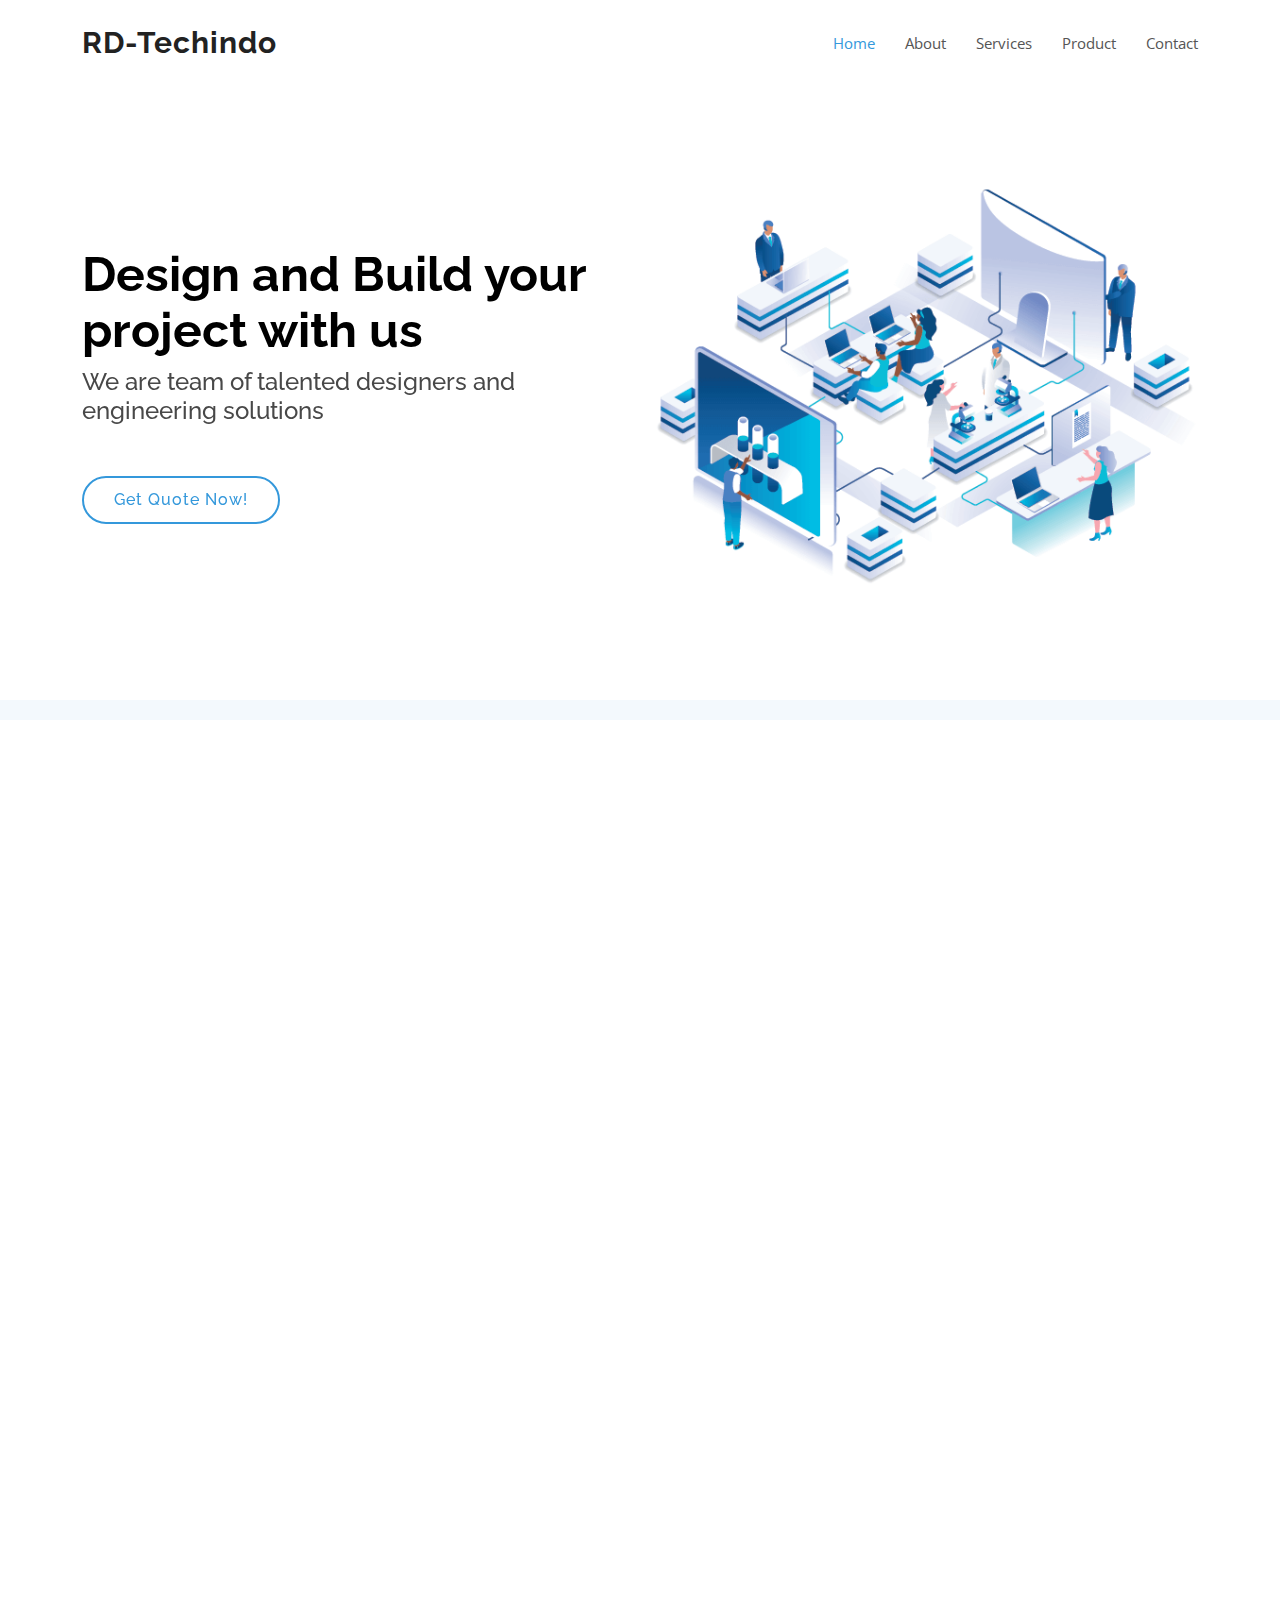
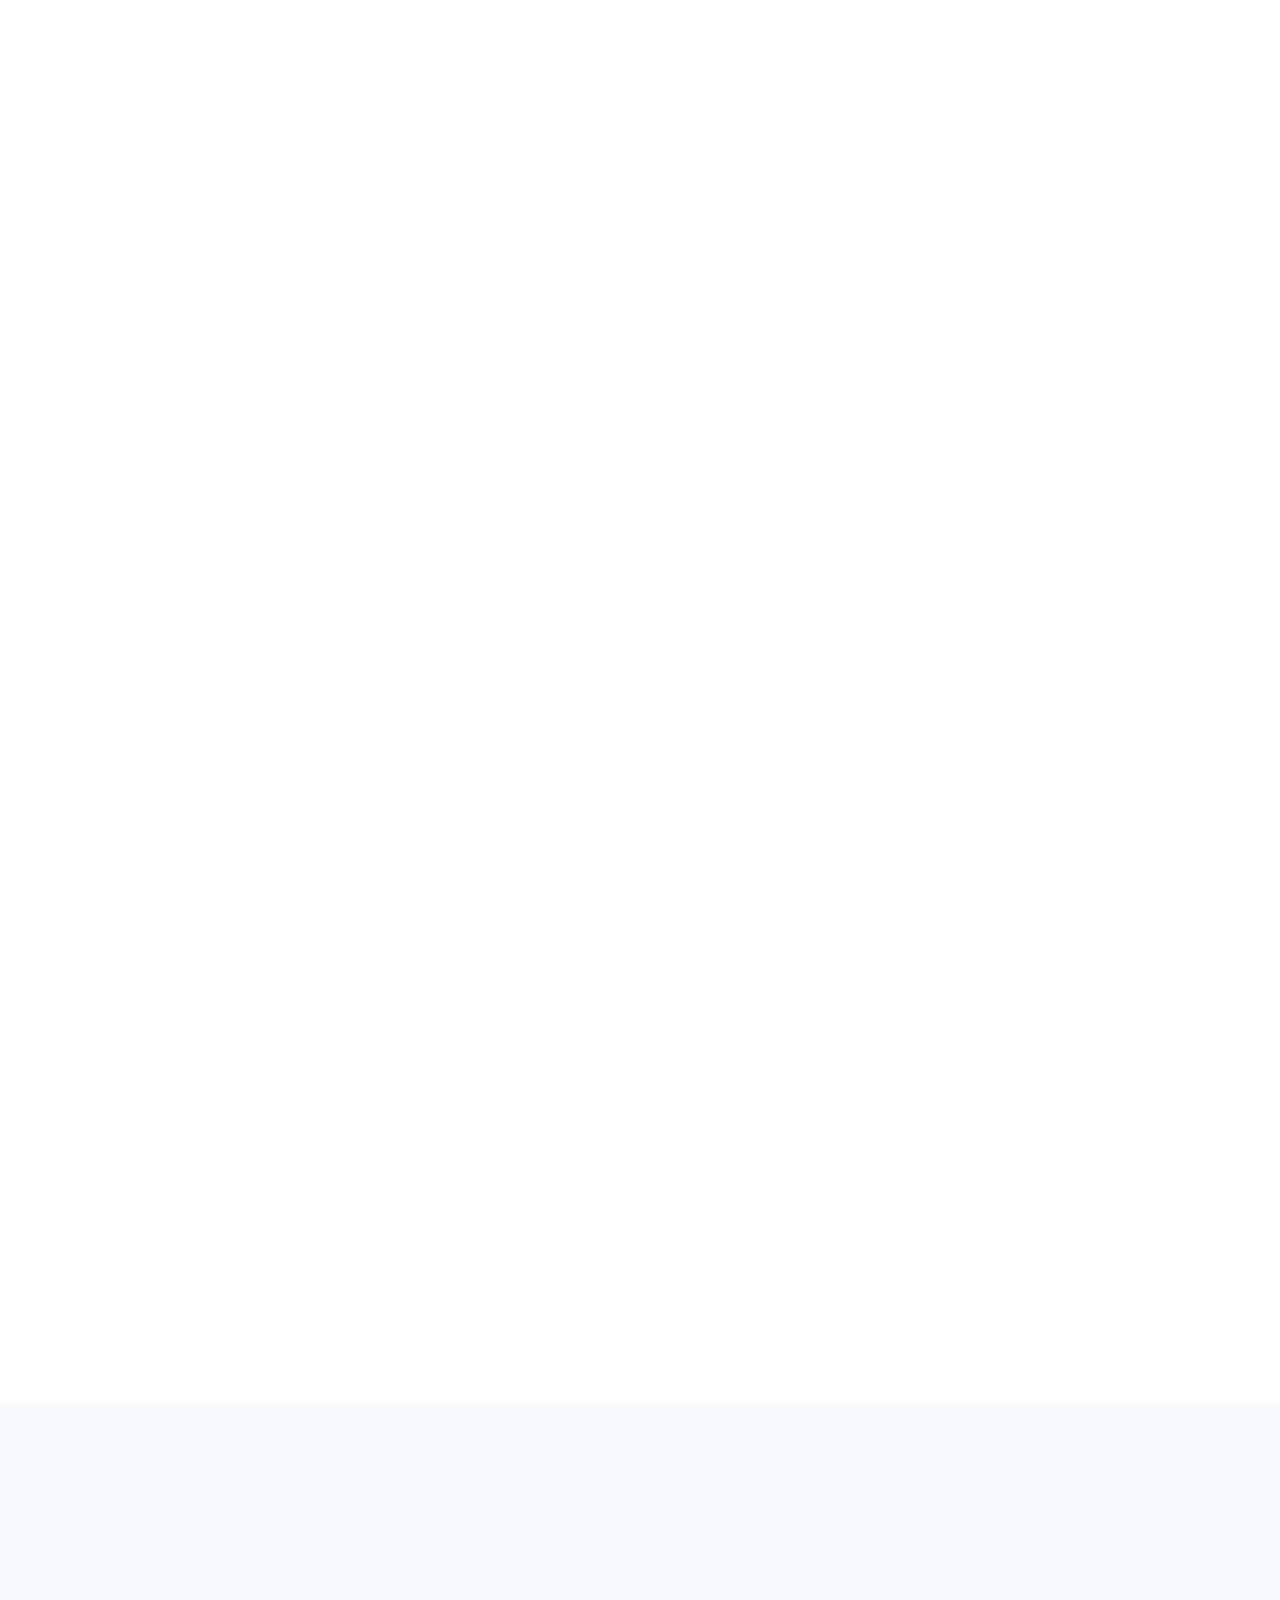
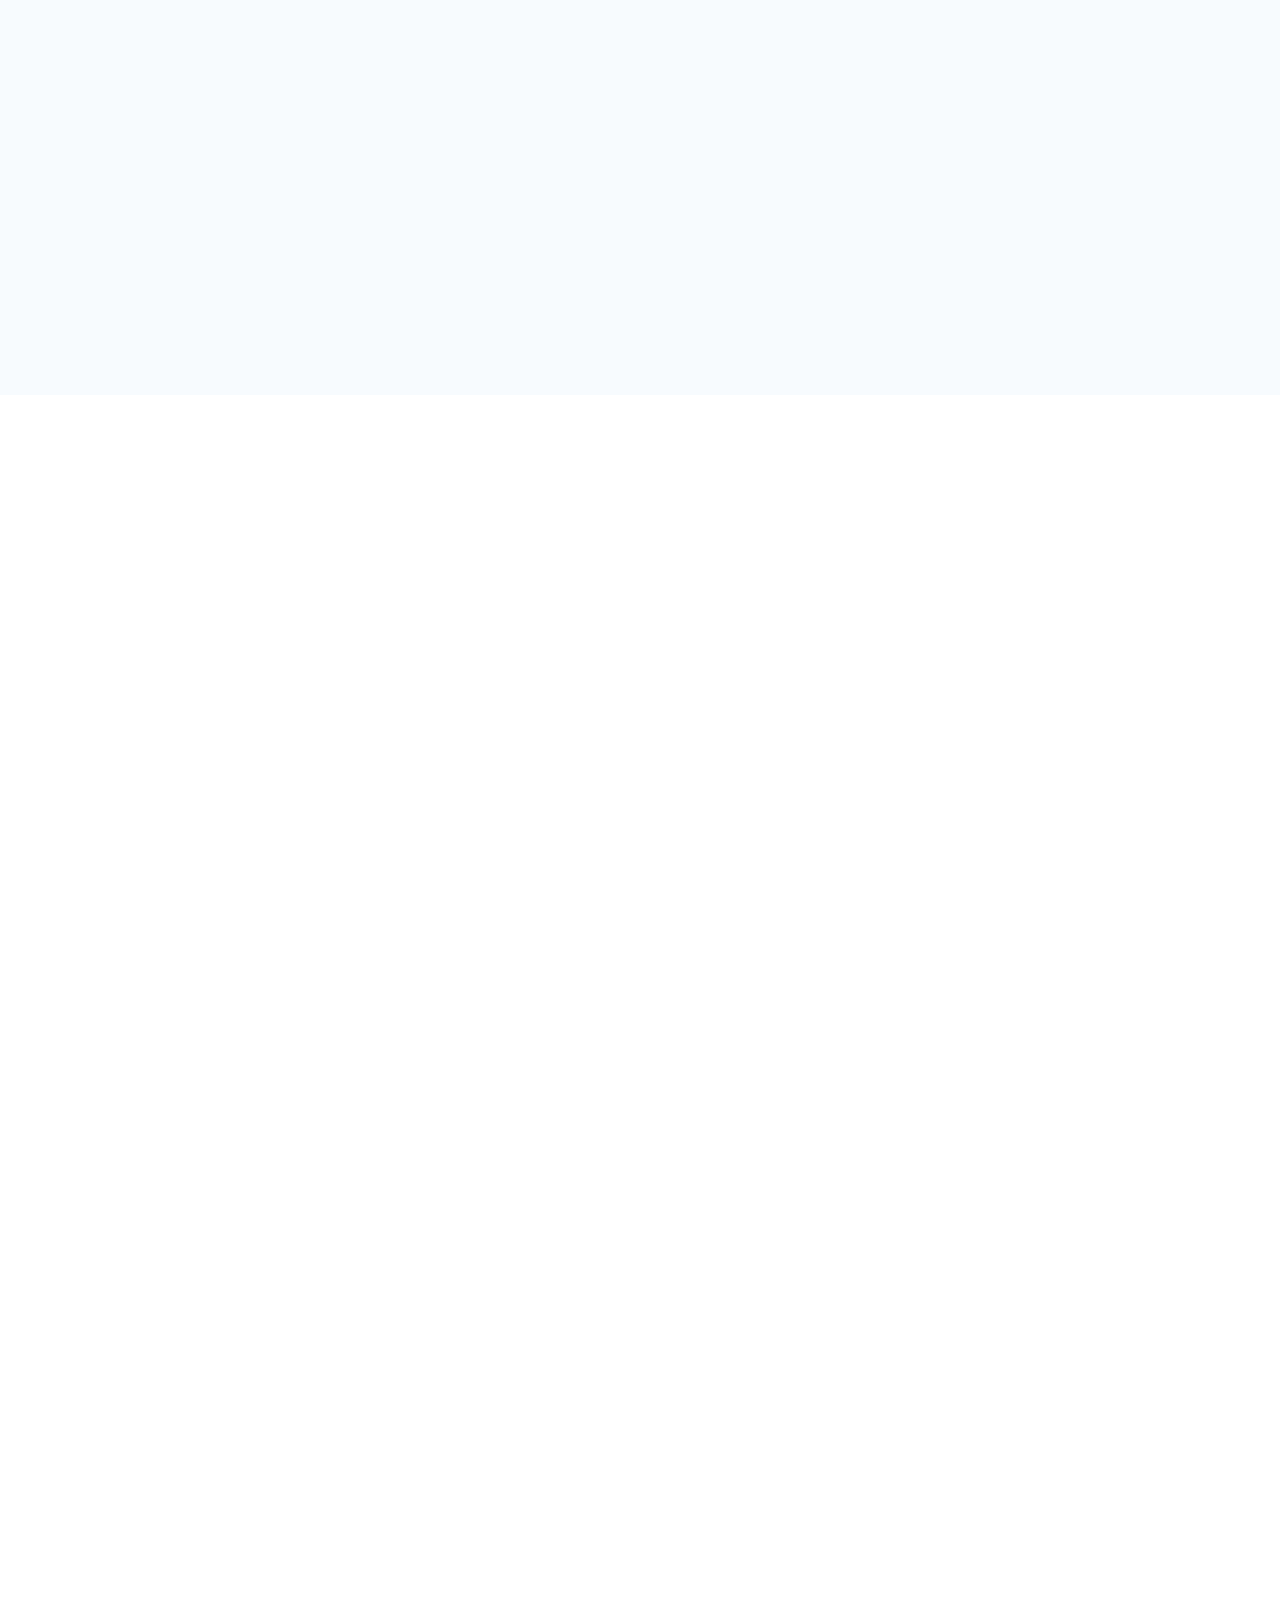
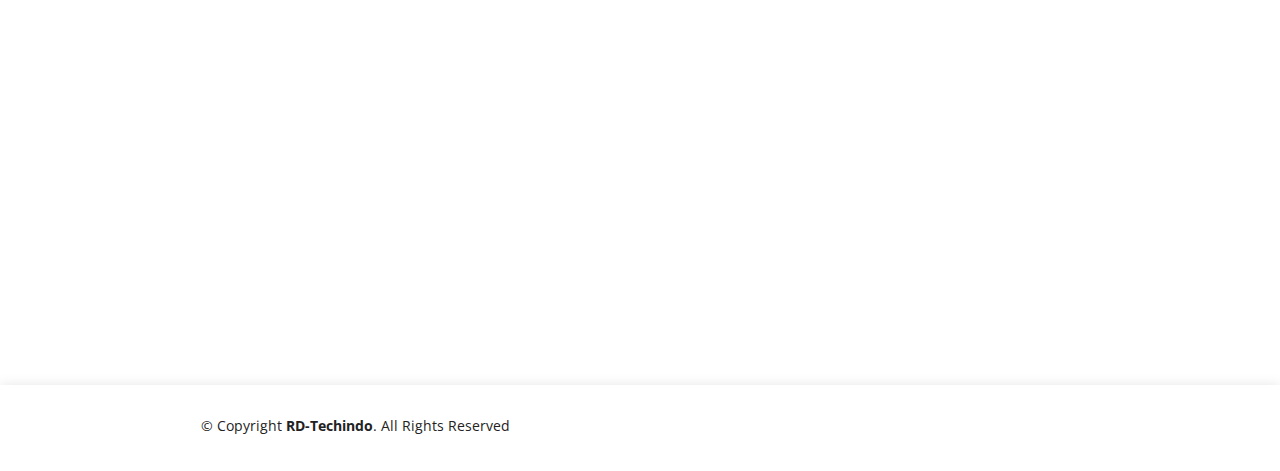
==== commit 8a417933: "Update Service Section" ====
--- a/index.html
+++ b/index.html
@@ -155,7 +155,7 @@
               because we have very talented team on this field. 
               <br>Our vision is to be big and to be able to compete with our predecessors in engineering
             </p>
-            <a href="#" class="btn-learn-more">Learn More</a>
+            <a href="#services" class="btn-learn-more">Learn More</a>
           </div>
         </div>
 
@@ -229,6 +229,8 @@
               <h4 class="title"><a href="">Engineering Design & Fabrication</a></h4>
               <p class="description">We provide engineering design and fabrication specialy for manufacturing equipment like a jigs,fixtures,manufacture production line.
                 And also for marine and heavy equipment industry, like a lifting equipment,etc</p>
+              </p>
+              <a href="#services" class="btn-learn-more">Learn More</a>
             </div>
           </div>
 
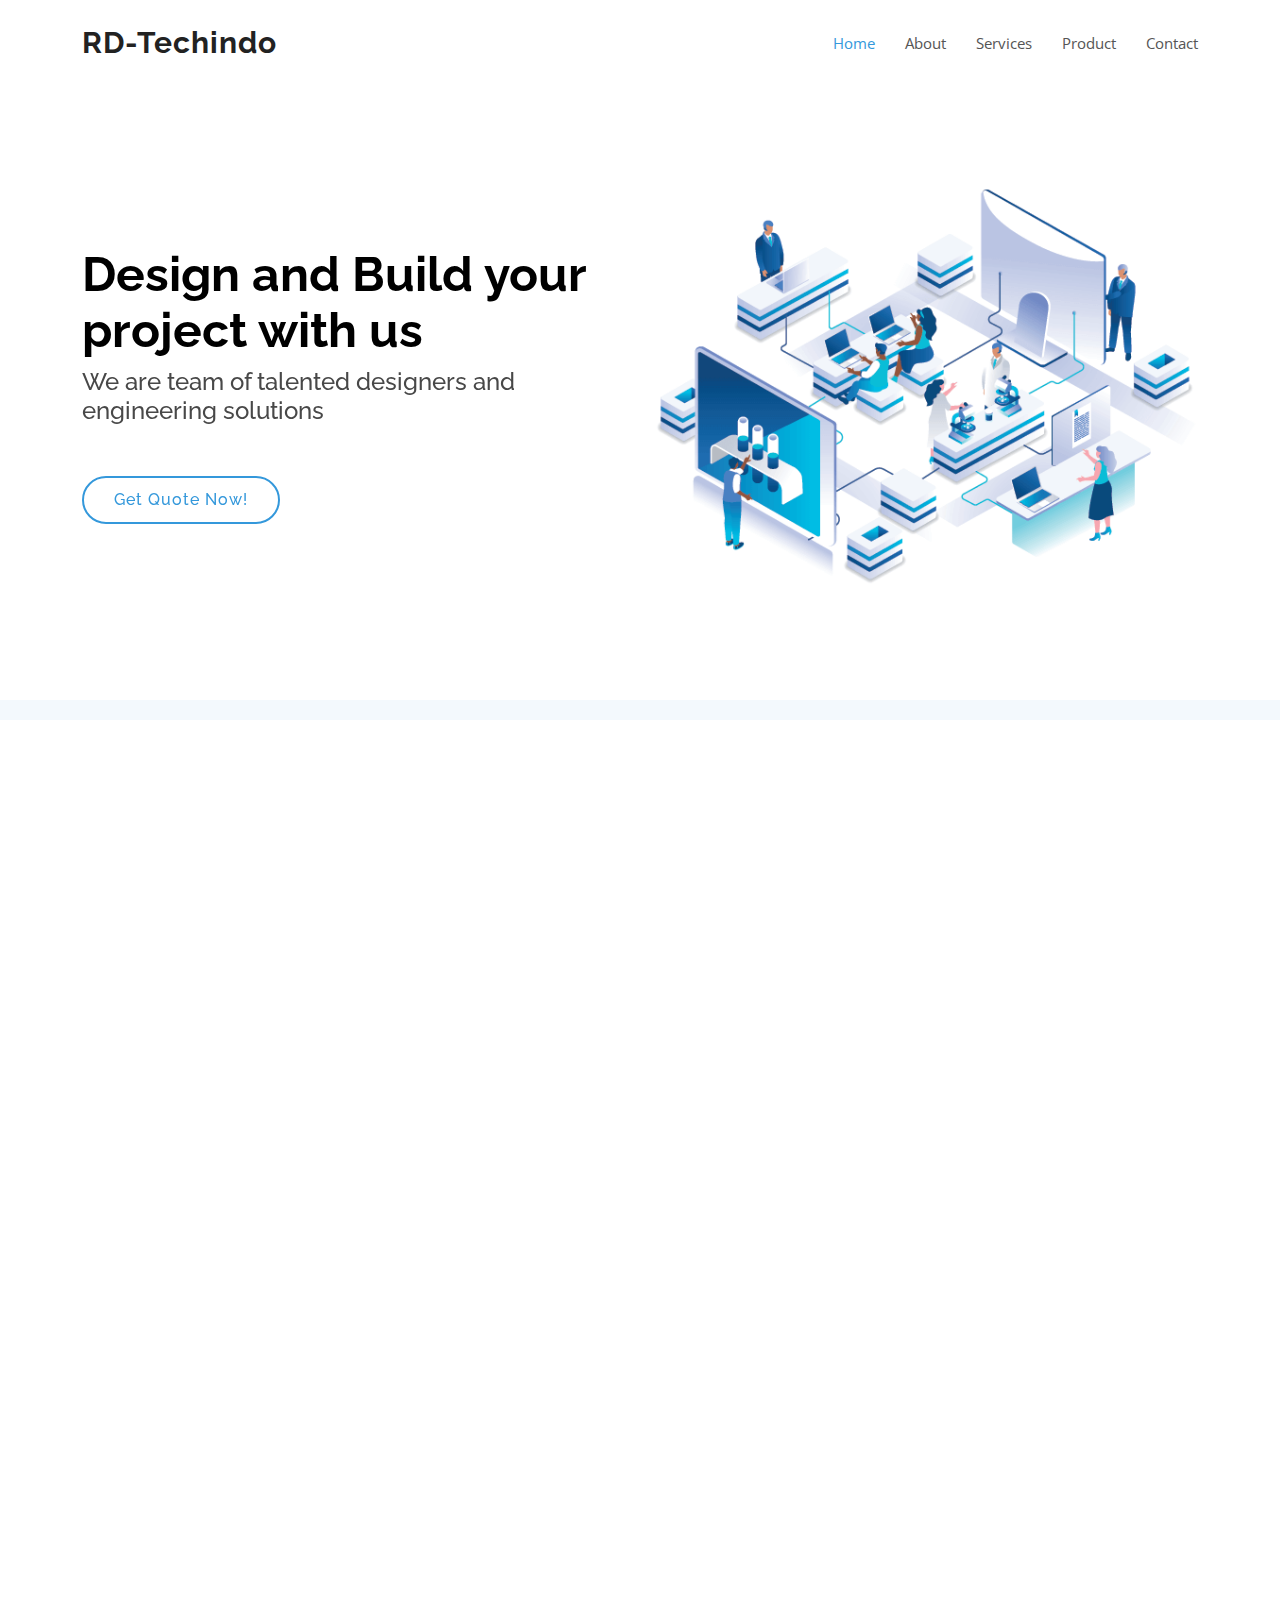
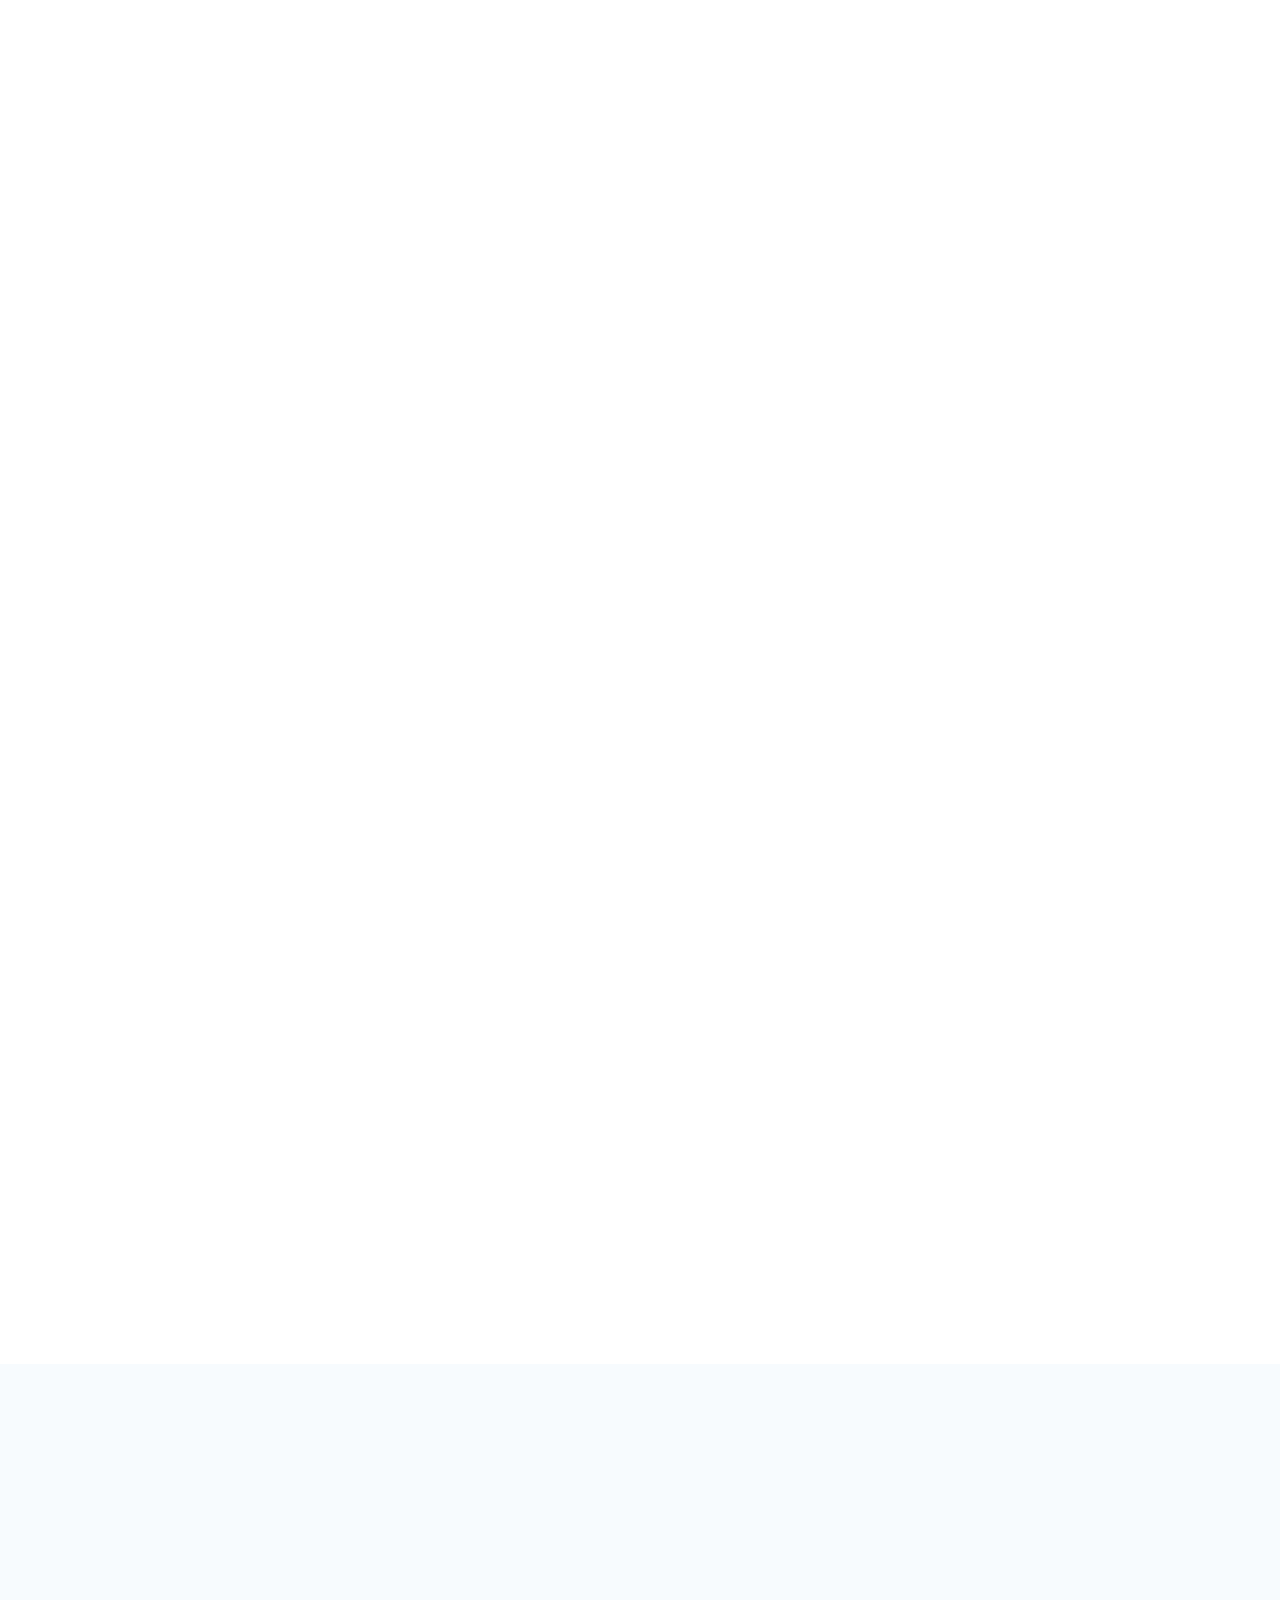
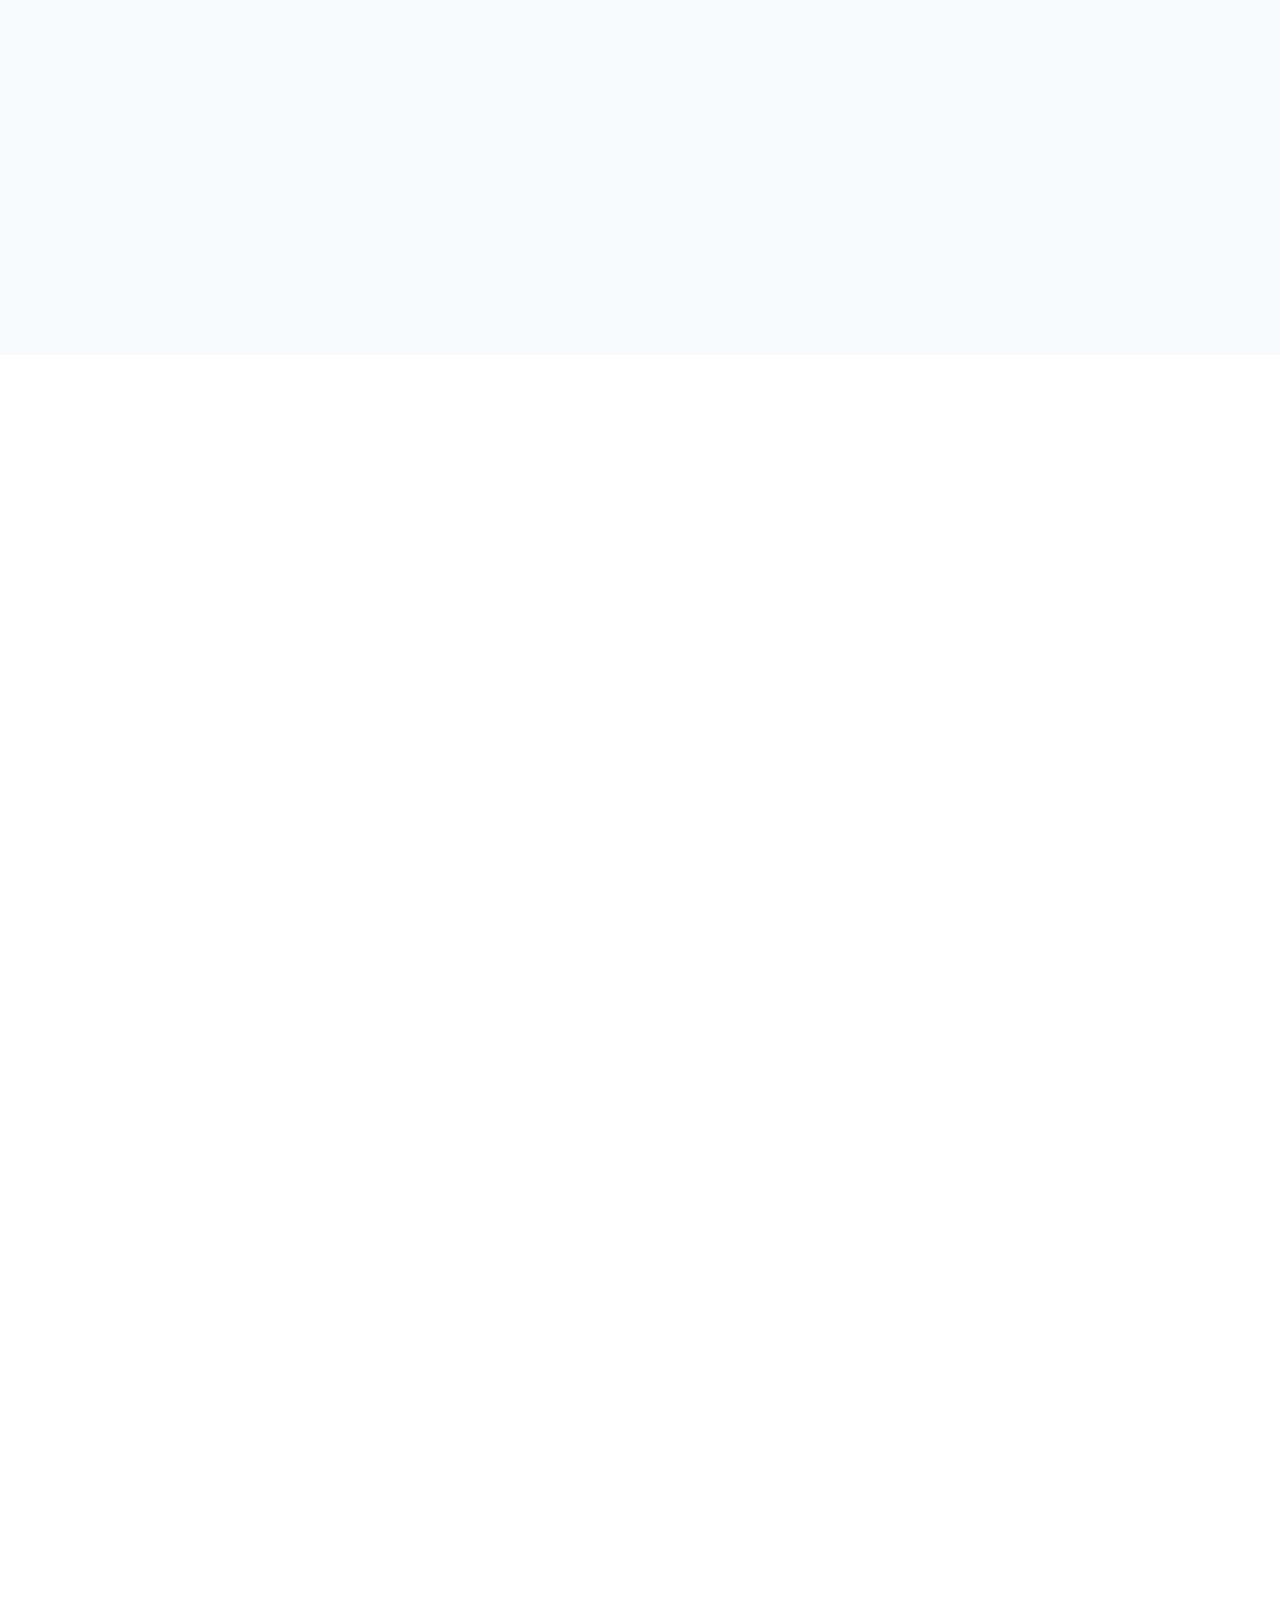
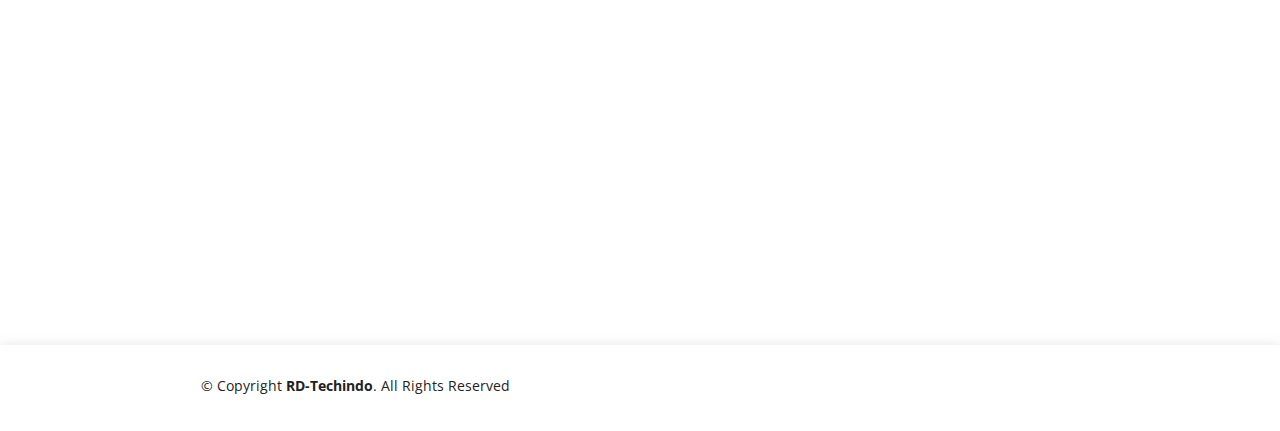
==== commit 46997e45: "Some update" ====
--- a/index.html
+++ b/index.html
@@ -229,8 +229,6 @@
               <h4 class="title"><a href="">Engineering Design & Fabrication</a></h4>
               <p class="description">We provide engineering design and fabrication specialy for manufacturing equipment like a jigs,fixtures,manufacture production line.
                 And also for marine and heavy equipment industry, like a lifting equipment,etc</p>
-              </p>
-              <a href="#services" class="btn-learn-more">Learn More</a>
             </div>
           </div>
 
@@ -504,24 +502,24 @@
           <div class="col-lg-12 d-flex justify-content-center">
             <ul id="portfolio-flters">
               <li data-filter="*" class="filter-active">All</li>
-              <li data-filter=".filter-app">Safety Equipment</li>
-              <li data-filter=".filter-card">Electrical Equipment</li>
-              <li data-filter=".filter-web">Mechanical Equipment</li>
+              <li data-filter=".filter-safety">Safety Equipment</li>
+              <li data-filter=".filter-electical">Electrical Equipment</li>
+              <li data-filter=".filter-mechanical">Mechanical Equipment</li>
             </ul>
           </div>
         </div>
 
         <div class="row portfolio-container" data-aos="fade-up" data-aos-delay="400">
 
-          <div class="col-lg-4 col-md-6 portfolio-item filter-app">
+          <div class="col-lg-4 col-md-6 portfolio-item filter-safety">
             <div class="portfolio-wrap">
               <img src="img/portfolio/portfolio-1.jpg" class="img-fluid" alt="">
               <div class="portfolio-info">
-                <h4>App 1</h4>
-                <p>App</p>
+                <h4>Fire Extinguisher</h4>
+                <p>Safety Equipment</p>
                 <div class="portfolio-links">
-                  <a href="img/portfolio/portfolio-1.jpg" data-gallery="portfolioGallery" class="portfolio-lightbox" title="App 1"><i class="bx bx-plus"></i></a>
-                  <a href="portfolio-details.html" title="More Details"><i class="bx bx-link"></i></a>
+                  <a href="img/portfolio/portfolio-1.jpg" data-gallery="portfolioGallery" class="portfolio-lightbox" title="Safety Equipment"><i class="bx bx-plus"></i></a>
+                  <a href="safety-details.html" title="More Details"><i class="bx bx-link"></i></a>
                 </div>
               </div>
             </div>
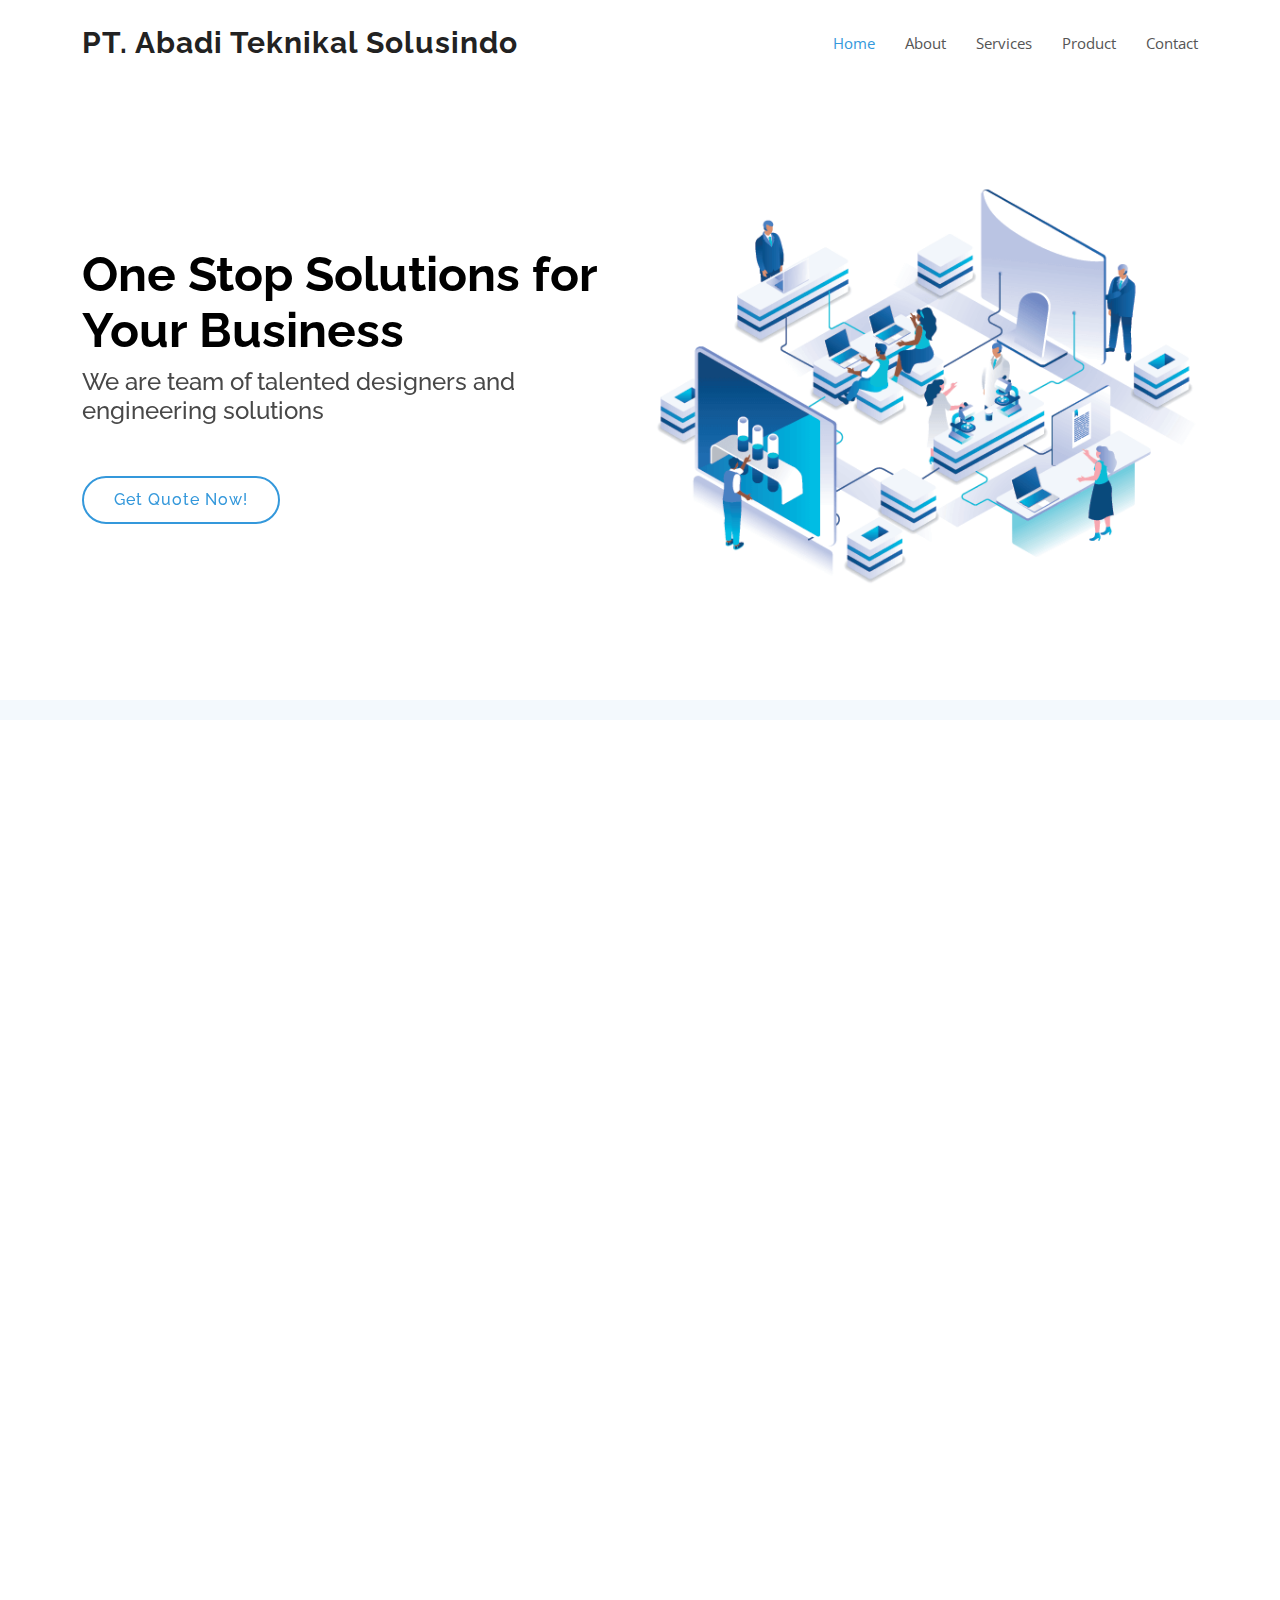
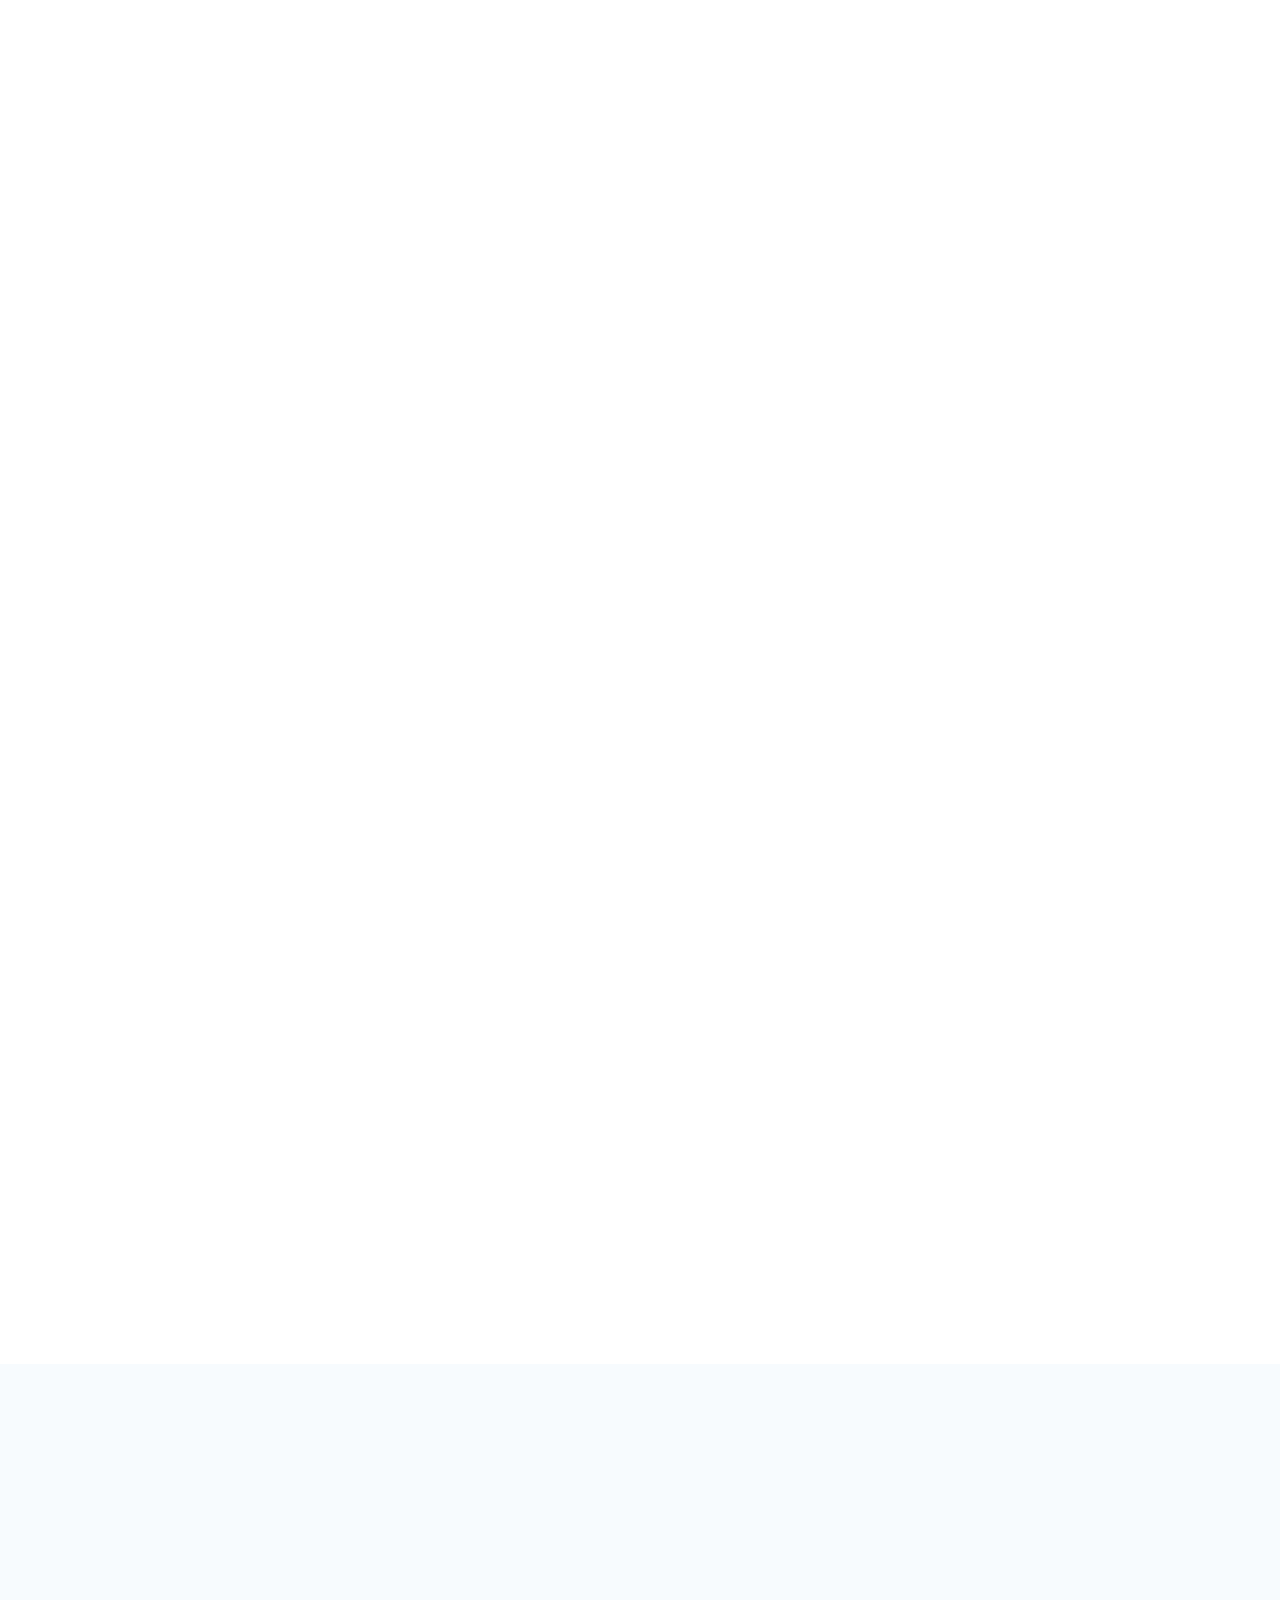
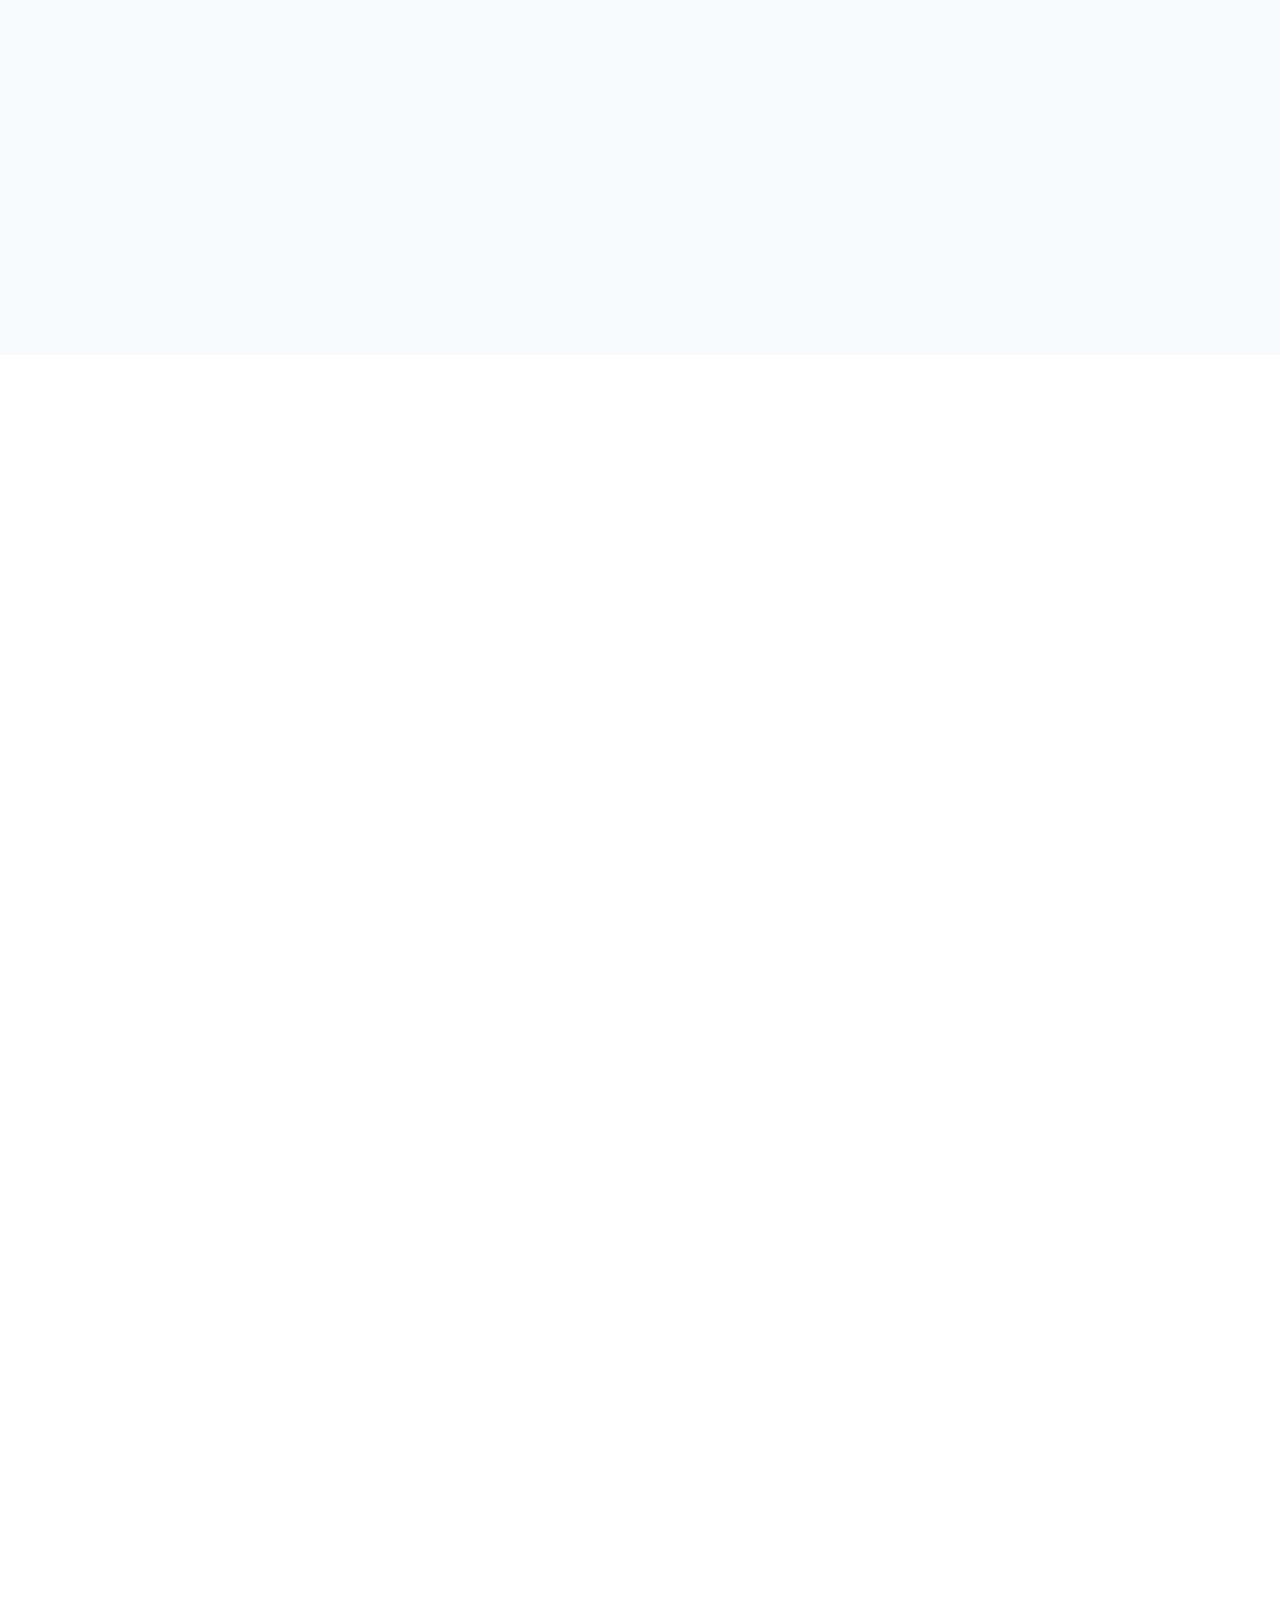
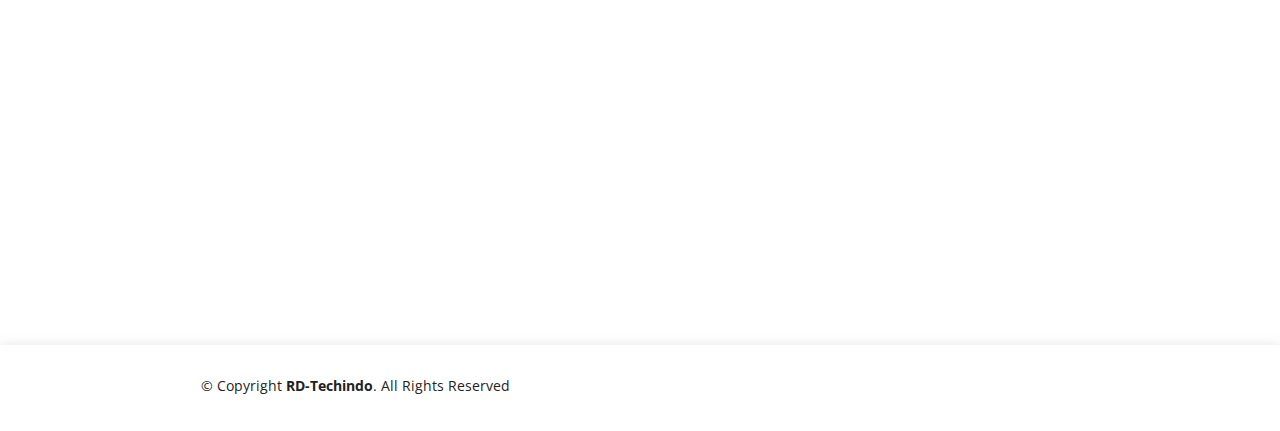
==== commit 2640dd69: "update name" ====
--- a/index.html
+++ b/index.html
@@ -5,7 +5,7 @@
   <meta charset="utf-8">
   <meta content="width=device-width, initial-scale=1.0" name="viewport">
 
-  <title>RD-Techindo Batam</title>
+  <title>PT. Abadi Teknikal Solusindo</title>
   <meta content="Design" name="description">
   <meta content="engineering" name="keywords">
 
@@ -43,7 +43,7 @@
     <div class="container d-flex align-items-center justify-content-between">
 
       <div class="logo">
-        <h1><a href="index.html">RD-Techindo</a></h1>
+        <h1><a href="index.html">PT. Abadi Teknikal Solusindo</a></h1>
         <!-- Uncomment below if you prefer to use an image logo -->
         <!-- <a href="index.html"><img src="assets/img/logo.png" alt="" class="img-fluid"></a>-->
       </div>
@@ -70,7 +70,7 @@
     <div class="container">
       <div class="row">
         <div class="col-lg-6 pt-5 pt-lg-0 order-2 order-lg-1 d-flex flex-column justify-content-center">
-          <h1 data-aos="fade-up">Design and Build your project with us</h1>
+          <h1 data-aos="fade-up">One Stop Solutions for Your Business</h1>
           <h2 data-aos="fade-up" data-aos-delay="400">We are team of talented designers and engineering solutions</h2>
           <div data-aos="fade-up" data-aos-delay="800">
             <a href="whatsapp://send?text=Hello&phone=+628116010218" class="btn-get-started scrollto">Get Quote Now!
@@ -185,7 +185,7 @@
                 <div class="col-md-6 d-md-flex align-items-md-stretch">
                   <div class="count-box">
                     <i class="bi bi-journal-richtext"></i>
-                    <span data-purecounter-start="0" data-purecounter-end="85" data-purecounter-duration="1" class="purecounter"></span>
+                    <span data-purecounter-start="0" data-purecounter-end="65" data-purecounter-duration="1" class="purecounter"></span>
                     <p><strong>Projects</strong> adipisci atque cum quia aspernatur totam laudantium et quia dere tan</p>
                   </div>
                 </div>
@@ -502,7 +502,7 @@
           <div class="col-lg-12 d-flex justify-content-center">
             <ul id="portfolio-flters">
               <li data-filter="*" class="filter-active">All</li>
-              <li data-filter=".filter-safety">Safety Equipment</li>
+              <li data-filter=".filter-crane">Overhead Crane</li>
               <li data-filter=".filter-electical">Electrical Equipment</li>
               <li data-filter=".filter-mechanical">Mechanical Equipment</li>
             </ul>
@@ -511,14 +511,14 @@
 
         <div class="row portfolio-container" data-aos="fade-up" data-aos-delay="400">
 
-          <div class="col-lg-4 col-md-6 portfolio-item filter-safety">
+          <div class="col-lg-4 col-md-6 portfolio-item filter-crane">
             <div class="portfolio-wrap">
               <img src="img/portfolio/portfolio-1.jpg" class="img-fluid" alt="">
               <div class="portfolio-info">
-                <h4>Fire Extinguisher</h4>
-                <p>Safety Equipment</p>
+                <h4>Overhead Crane</h4>
+                <p>Crane</p>
                 <div class="portfolio-links">
-                  <a href="img/portfolio/portfolio-1.jpg" data-gallery="portfolioGallery" class="portfolio-lightbox" title="Safety Equipment"><i class="bx bx-plus"></i></a>
+                  <a href="img/portfolio/portfolio-1.jpg" data-gallery="portfolioGallery" class="portfolio-lightbox" title="Overhead Crane"><i class="bx bx-plus"></i></a>
                   <a href="safety-details.html" title="More Details"><i class="bx bx-link"></i></a>
                 </div>
               </div>
@@ -908,6 +908,7 @@
 
   <!-- Template Main JS File -->
   <script src="js/main.js"></script>
+  <script defer src="counter.js"></script>
 
 </body>
 
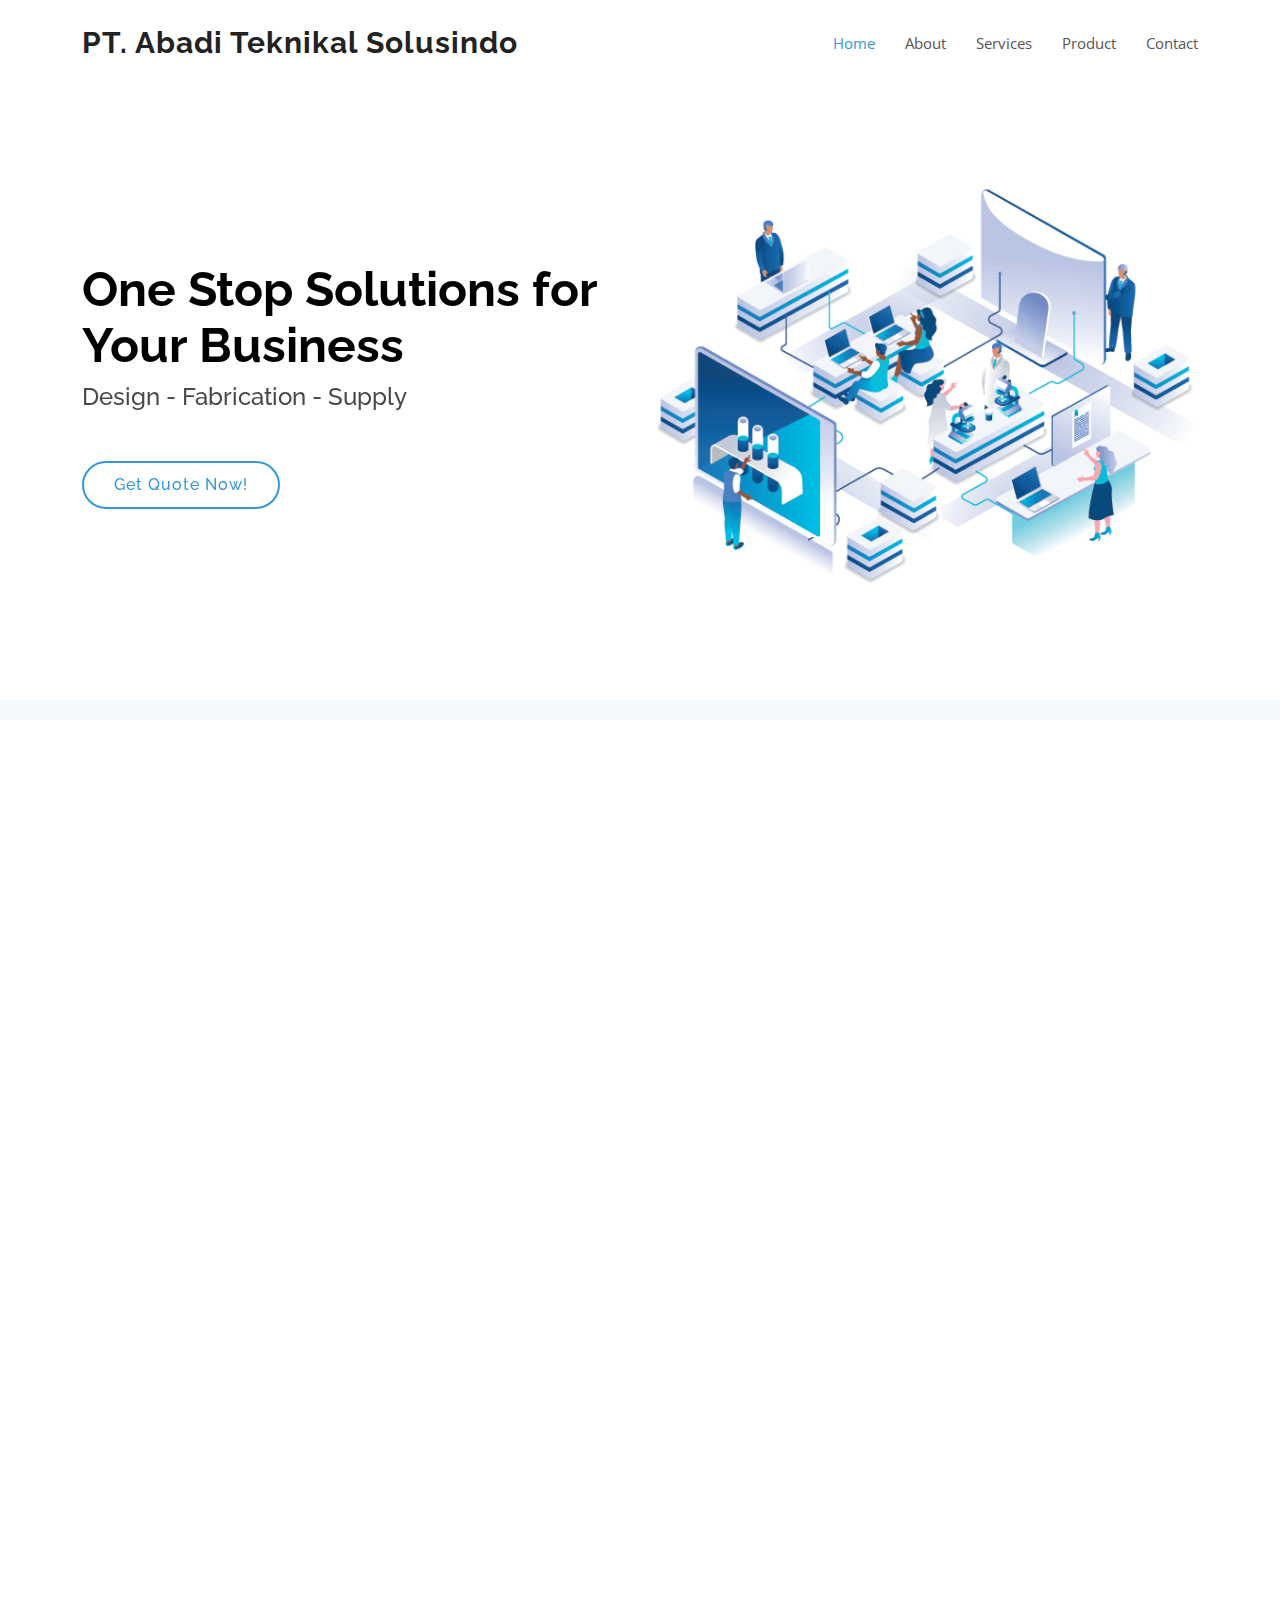
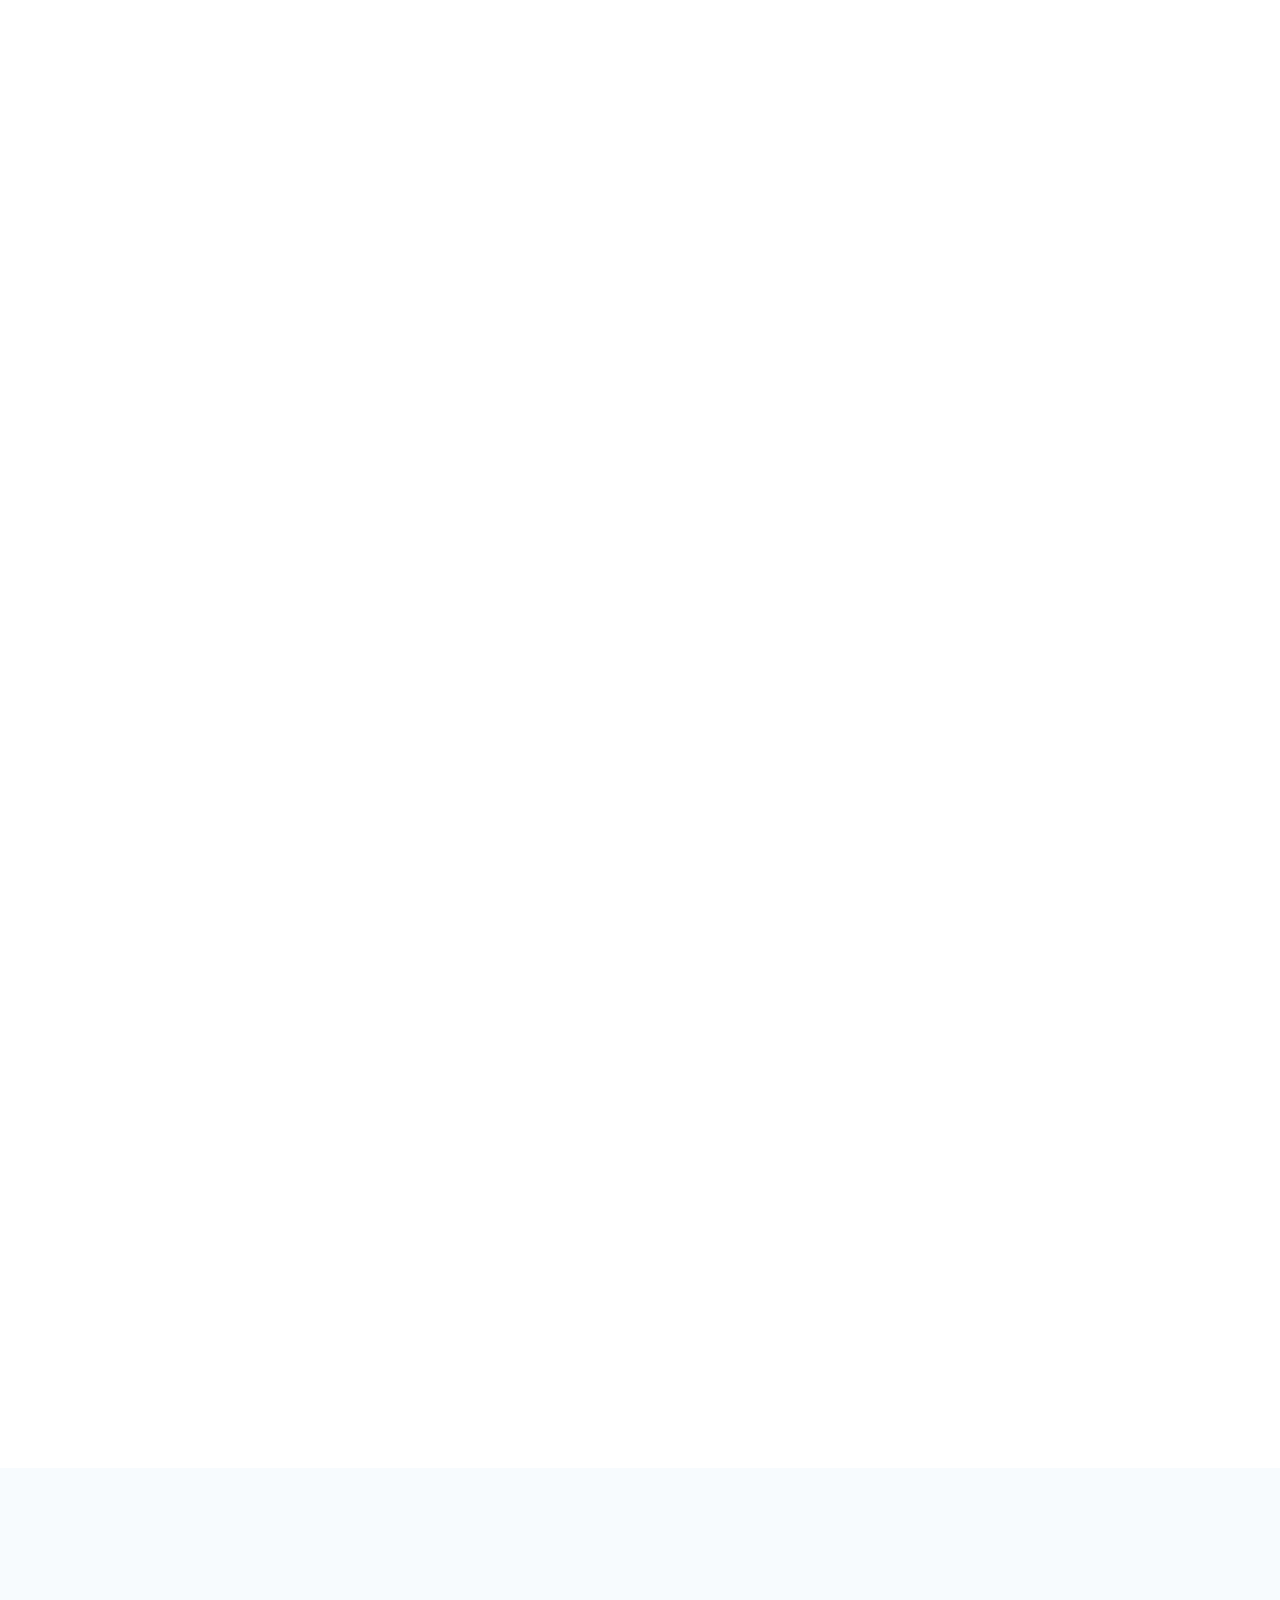
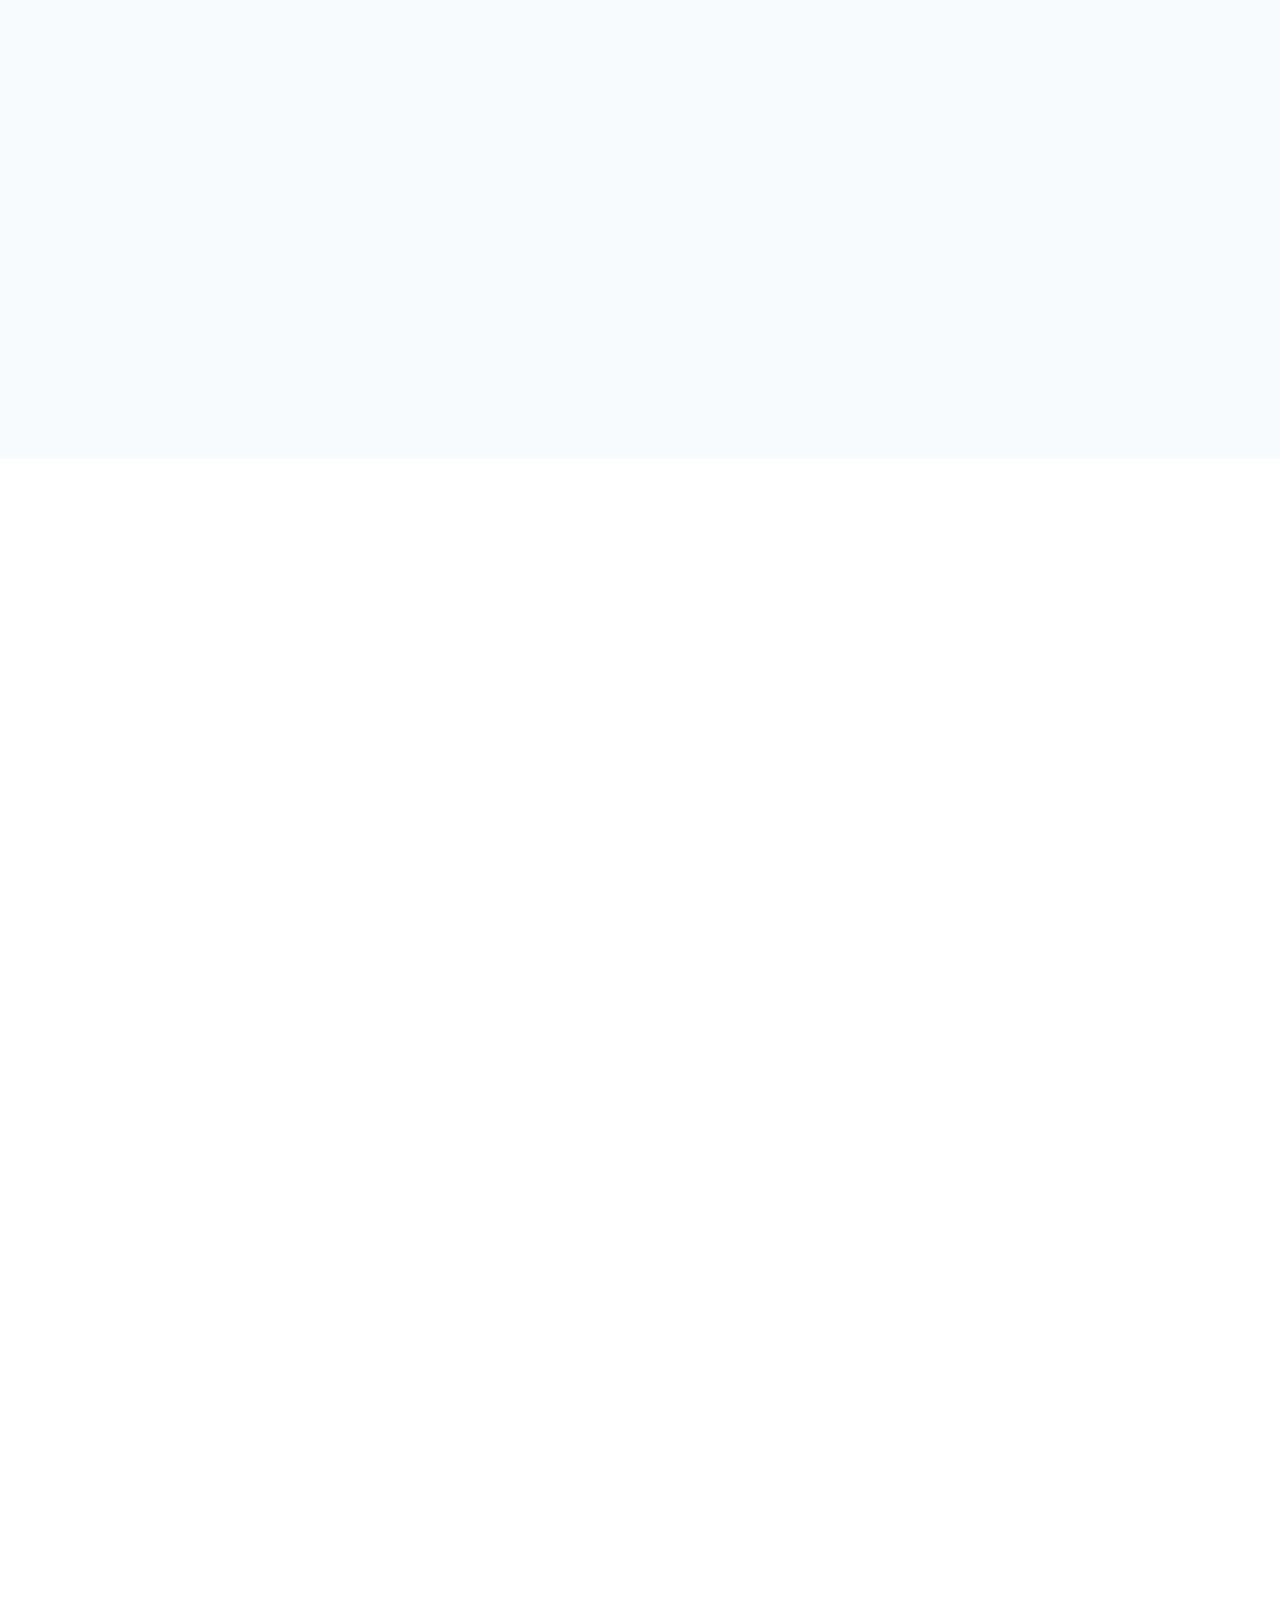
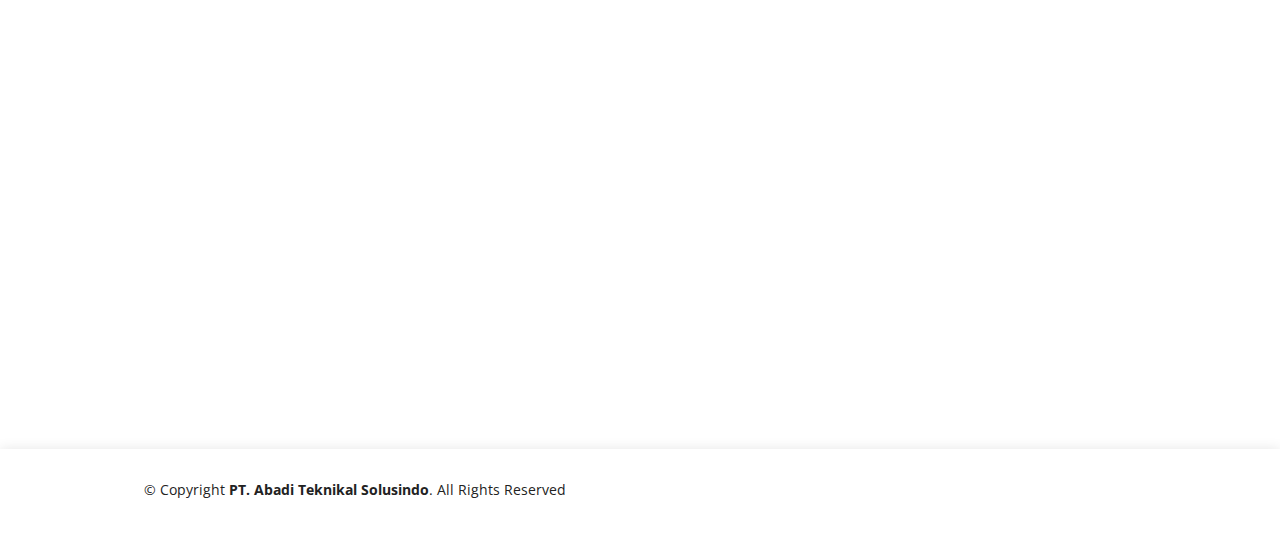
==== commit 89f68bd5: "update" ====
--- a/index.html
+++ b/index.html
@@ -71,9 +71,9 @@
       <div class="row">
         <div class="col-lg-6 pt-5 pt-lg-0 order-2 order-lg-1 d-flex flex-column justify-content-center">
           <h1 data-aos="fade-up">One Stop Solutions for Your Business</h1>
-          <h2 data-aos="fade-up" data-aos-delay="400">We are team of talented designers and engineering solutions</h2>
+          <h2 data-aos="fade-up" data-aos-delay="400">Design - Fabrication - Supply</h2>
           <div data-aos="fade-up" data-aos-delay="800">
-            <a href="whatsapp://send?text=Hello&phone=+628116010218" class="btn-get-started scrollto">Get Quote Now!
+            <a href="https://api.whatsapp.com/send/?phone=%2B628116010218&text&type=phone_number&app_absent=0" class="btn-get-started scrollto">Get Quote Now!
             </a>
           </div>
         </div>
@@ -134,23 +134,23 @@
         <div class="row content">
           <div class="col-lg-6" data-aos="fade-up" data-aos-delay="150">
             <p>
-              The RD-Techindo Batam is a small company specializes in the field of engineering.
-              <br>Including Design, Fabrication, installation services and Commisioning.
-              <br>We provide engineering design specialy for manufacturing equipment
-              like a jigs,fixtures,manufacture production line.
-              <br>And also for marine and heavy equipment industry, like a lifting equipment, hydraulic cylinder, etc.
+              PT.Abadi Teknikal Solusindo Batam is a company specializes and expertise in the field of engineering.
+              <br>Including Design and Drafting, Fabrication, Machine Installation Services and Commisioning.
+              <br>We provide engineering design specialy for Manufacturing and Marine equipment
+              such as jigs,fixtures,full assembly production line for manufacturing.
+              <br>And also for marine and heavy equipment industry, such as lifting equipment, hydraulic powerpack, hydraulic cylinder, etc.
               <br> And what we provide in engineering design including
             </p>
             <ul>
-              <li><i class="ri-check-double-line"></i> 3D Modeling</li>
+              <li><i class="ri-check-double-line"></i> 3D Modeling and Drafting</li>
               <li><i class="ri-check-double-line"></i> FEA (Finite Element Analysis)</li>
               <li><i class="ri-check-double-line"></i> Stress-Strain Analysis</li>
             </ul>
           </div>
           <div class="col-lg-6 pt-4 pt-lg-0" data-aos="fade-up" data-aos-delay="300">
             <p>
-              We guarantee the best quality for all our clients, 
-              not only in terms of safety and efficiency. 
+              We guarantee the best quality for all our customers, 
+              not only in terms of safety and efficiency. and with our on time delivery to sattisfied our customers.
               it's an excellent, high-quality end result that can further and further improve your business.
               because we have very talented team on this field. 
               <br>Our vision is to be big and to be able to compete with our predecessors in engineering
@@ -177,7 +177,7 @@
                 <div class="col-md-6 d-md-flex align-items-md-stretch">
                   <div class="count-box">
                     <i class="bi bi-emoji-smile"></i>
-                    <span data-purecounter-start="0" data-purecounter-end="65" data-purecounter-duration="1" class="purecounter"></span>
+                    <span data-purecounter-start="0" data-purecounter-end="20" data-purecounter-duration="1" class="purecounter"></span>
                     <p><strong>Happy Clients</strong> consequuntur voluptas nostrum aliquid ipsam architecto ut.</p>
                   </div>
                 </div>
@@ -185,7 +185,7 @@
                 <div class="col-md-6 d-md-flex align-items-md-stretch">
                   <div class="count-box">
                     <i class="bi bi-journal-richtext"></i>
-                    <span data-purecounter-start="0" data-purecounter-end="65" data-purecounter-duration="1" class="purecounter"></span>
+                    <span data-purecounter-start="0" data-purecounter-end="20" data-purecounter-duration="1" class="purecounter"></span>
                     <p><strong>Projects</strong> adipisci atque cum quia aspernatur totam laudantium et quia dere tan</p>
                   </div>
                 </div>
@@ -193,7 +193,7 @@
                 <div class="col-md-6 d-md-flex align-items-md-stretch">
                   <div class="count-box">
                     <i class="bi bi-clock"></i>
-                    <span data-purecounter-start="0" data-purecounter-end="18" data-purecounter-duration="1" class="purecounter"></span>
+                    <span data-purecounter-start="0" data-purecounter-end="4" data-purecounter-duration="1" class="purecounter"></span>
                     <p><strong>Years of experience</strong> aut commodi quaerat modi aliquam nam ducimus aut voluptate non vel</p>
                   </div>
                 </div>
@@ -201,7 +201,7 @@
                 <div class="col-md-6 d-md-flex align-items-md-stretch">
                   <div class="count-box">
                     <i class="bi bi-award"></i>
-                    <span data-purecounter-start="0" data-purecounter-end="15" data-purecounter-duration="1" class="purecounter"></span>
+                    <span data-purecounter-start="0" data-purecounter-end="0" data-purecounter-duration="1" class="purecounter"></span>
                     <p><strong>Awards</strong> rerum asperiores dolor alias quo reprehenderit eum et nemo pad der</p>
                   </div>
                 </div>
@@ -219,7 +219,7 @@
 
         <div class="section-title" data-aos="fade-up">
           <h2>Services</h2>
-          <p>We do not only provide engineering services, we also provide services to supply other needs for your business</p>
+          <p>We provide wide range of engineering services, we also provide services to supply other needs for your business</p>
         </div>
 
         <div class="row">
@@ -227,23 +227,23 @@
             <div class="icon-box" data-aos="fade-up" data-aos-delay="100">
               <!--<div class="icon"><i class="bx bxl-dribbble"></i></div> -->
               <h4 class="title"><a href="">Engineering Design & Fabrication</a></h4>
-              <p class="description">We provide engineering design and fabrication specialy for manufacturing equipment like a jigs,fixtures,manufacture production line.
-                And also for marine and heavy equipment industry, like a lifting equipment,etc</p>
+              <p class="description">We provide engineering design and fabrication specialy for manufacturing equipment like a jigs,fixtures,production assembly line and tester.
+                And also for marine and heavy equipment industry, such as lifting equipment, hydraulic powerpack, hydraulic cylinder, etc</p>
             </div>
           </div>
 
           <div class="col-md-6 col-lg-3 d-flex align-items-stretch mb-5 mb-lg-0">
             <div class="icon-box" data-aos="fade-up" data-aos-delay="200">
               <!--<div class="icon"><i class="bx bx-file"></i></div> -->
-              <h4 class="title"><a href="">Safety equipment</a></h4>
-              <p class="description">Duis aute irure dolor in reprehenderit in voluptate velit esse cillum dolore</p>
+              <h4 class="title"><a href="">High Precision Machining</a></h4>
+              <p class="description">We provide high precision machining for tooling progressive die set for metal stamping industries and for jigs and fixtures who needs high precisions support equipments.</p>
             </div>
           </div>
 
           <div class="col-md-6 col-lg-3 d-flex align-items-stretch mb-5 mb-lg-0">
             <div class="icon-box" data-aos="fade-up" data-aos-delay="300">
               <!--<div class="icon"><i class="bx bx-tachometer"></i></div> -->
-              <h4 class="title"><a href="">Electrical equipment</a></h4>
+              <h4 class="title"><a href="">Industrial Automation Systems</a></h4>
               <p class="description">Excepteur sint occaecat cupidatat non proident, sunt in culpa qui officia</p>
             </div>
           </div>
@@ -251,7 +251,7 @@
           <div class="col-md-6 col-lg-3 d-flex align-items-stretch mb-5 mb-lg-0">
             <div class="icon-box" data-aos="fade-up" data-aos-delay="400">
              <!-- <div class="icon"><i class="bx bx-world"></i></div> -->
-              <h4 class="title"><a href="">Mechanical Equipment</a></h4>
+              <h4 class="title"><a href="">General Supply</a></h4>
               <p class="description">At vero eos et accusamus et iusto odio dignissimos ducimus qui blanditiis</p>
             </div>
           </div>
@@ -812,8 +812,8 @@
 
           <div class="col-lg-4 col-md-6" data-aos="fade-up" data-aos-delay="100">
             <div class="contact-about">
-              <h3>RD-Techindo</h3>
-              <p>Cras fermentum odio eu feugiat. Justo eget magna fermentum iaculis eu non diam phasellus. Scelerisque felis imperdiet proin fermentum leo. Amet volutpat consequat mauris nunc congue.</p>
+              <h3>PT. Abadi Teknikal Solusindo</h3>
+              <p>Follow us at our social media for all information about our business.</p>
               <div class="social-links">
                 <a href="#" class="twitter"><i class="bi bi-twitter"></i></a>
                 <a href="#" class="facebook"><i class="bi bi-facebook"></i></a>
@@ -827,12 +827,12 @@
             <div class="info">
               <div>
                 <i class="ri-map-pin-line"></i>
-                <p>Jl.Letjend Suprapto<br>Batam, Indonesia <br>29438</p>
+                <p>Taman Anugrah, Blok D2, No. 23<br>Batam, Indonesia <br>29472</p>
               </div>
 
               <div>
                 <i class="ri-mail-send-line"></i>
-                <p>rdtechindo@outlook.com</p>
+                <p>sales@abaditekniksolusindo.com</p>
               </div>
 
               <div>
@@ -880,7 +880,7 @@
       <div class="row d-flex align-items-center">
         <div class="col-lg-6 text-lg-left text-center">
           <div class="copyright">
-            &copy; Copyright <strong>RD-Techindo</strong>. All Rights Reserved
+            &copy; Copyright <strong>PT. Abadi Teknikal Solusindo</strong>. All Rights Reserved
           </div>
           <div class="credits">
             <!-- All the links in the footer should remain intact. -->
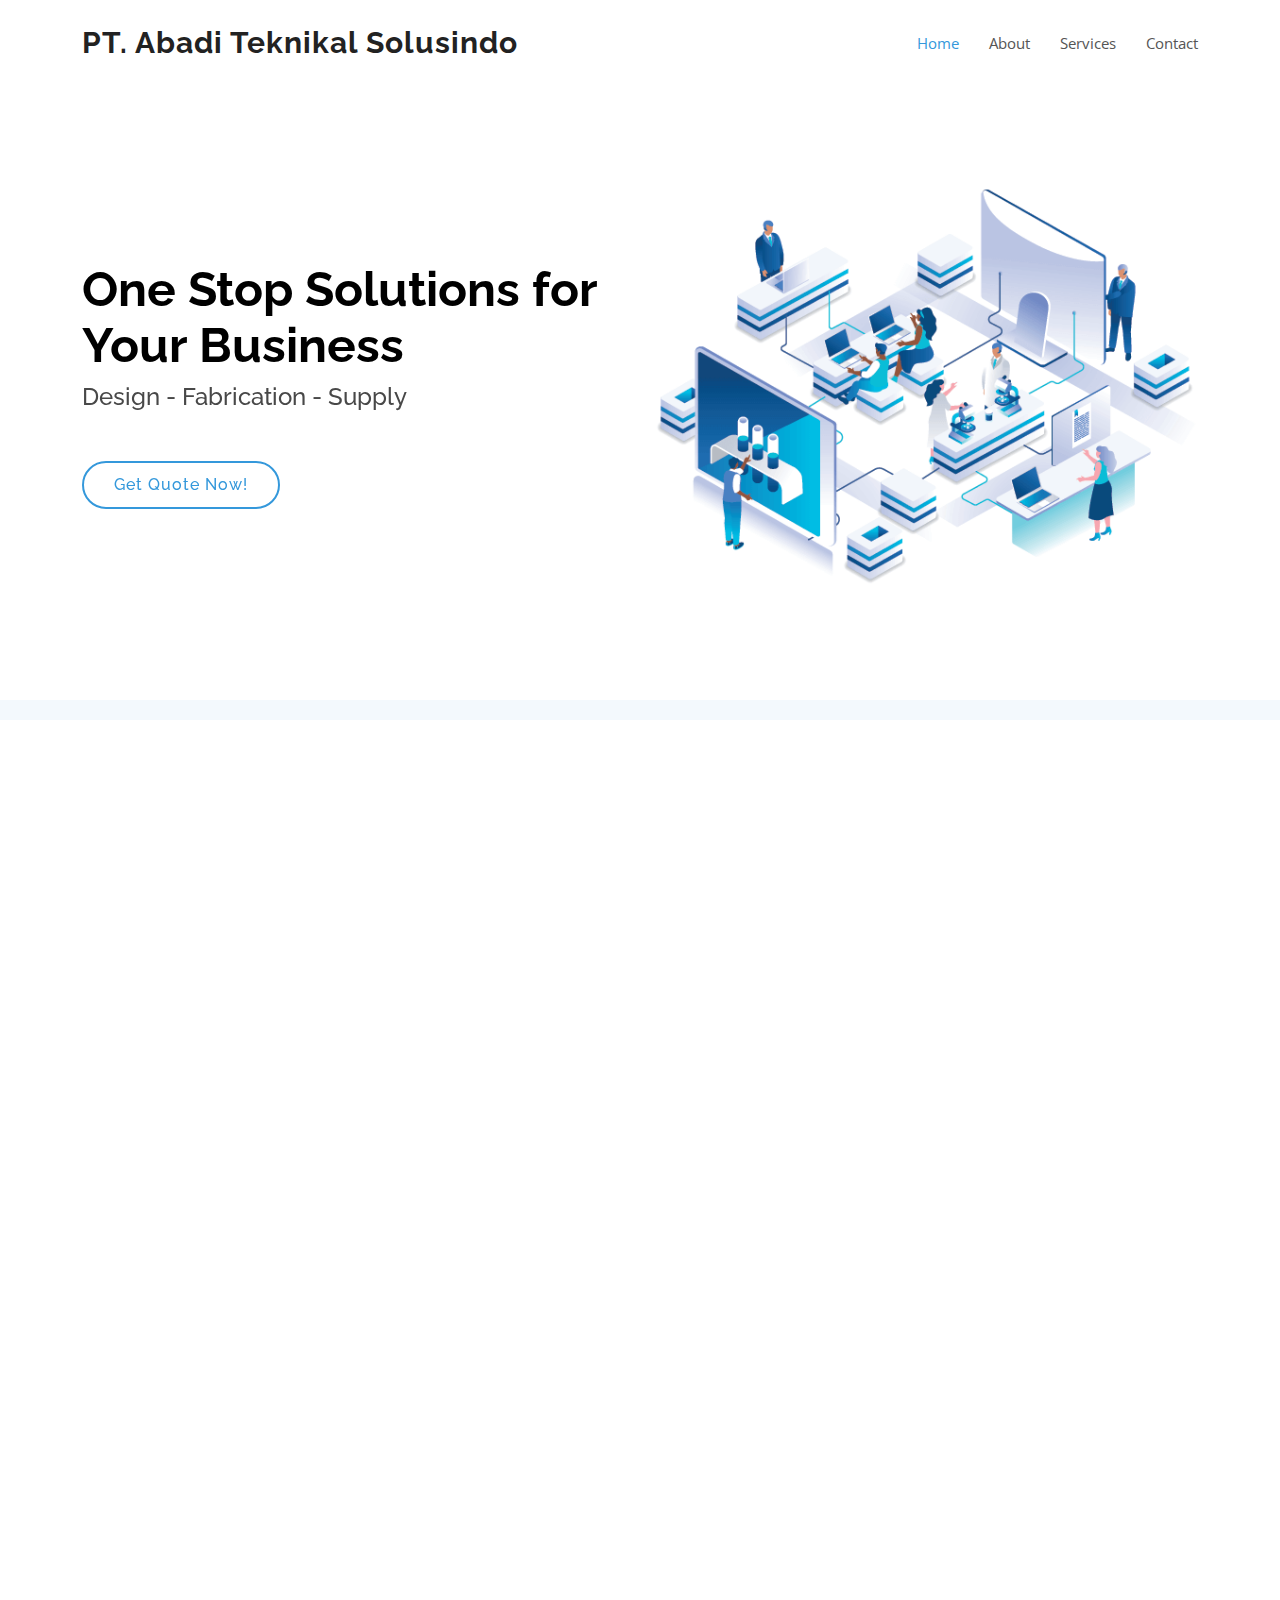
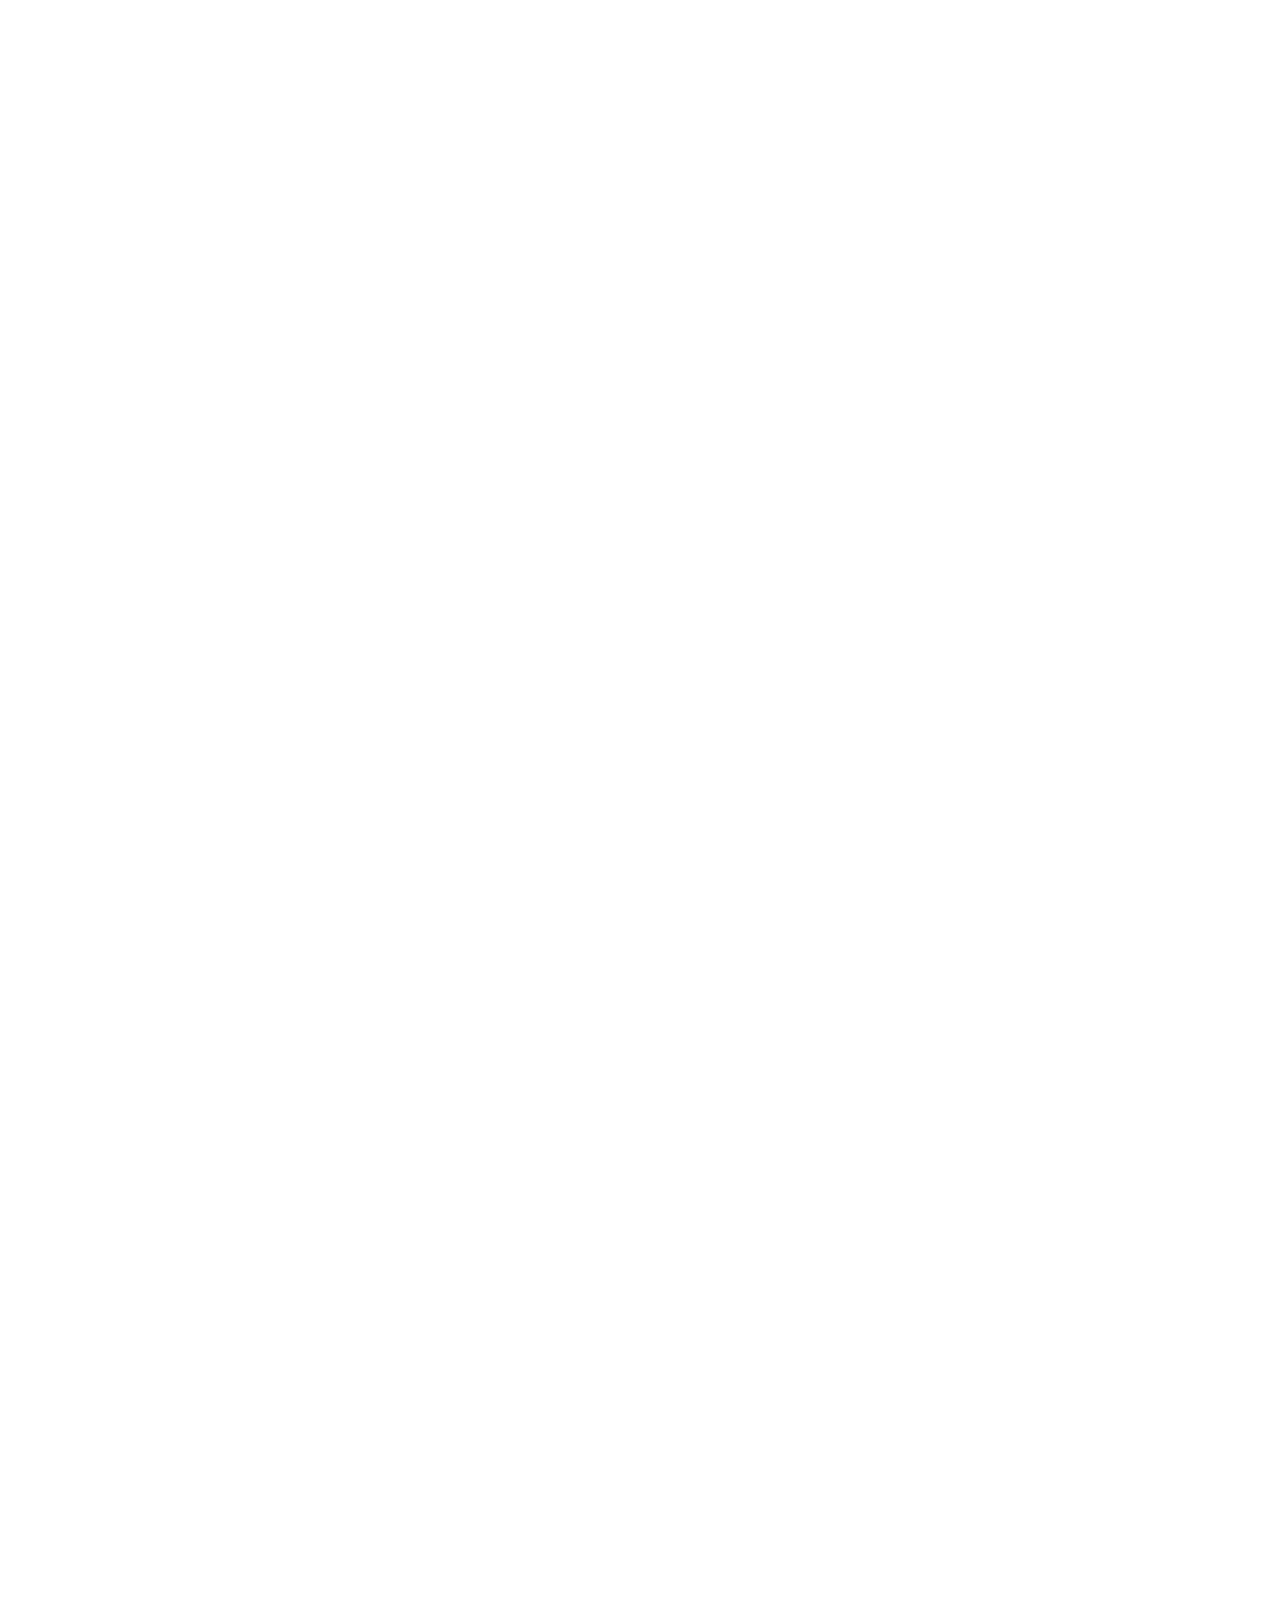
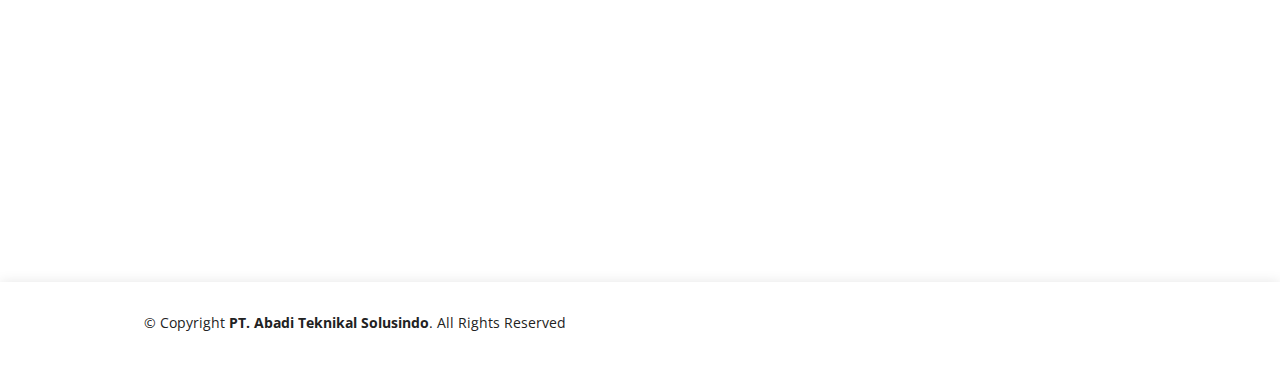
==== commit a4e46412: "update" ====
--- a/index.html
+++ b/index.html
@@ -53,7 +53,7 @@
           <li><a class="nav-link scrollto active" href="#hero">Home</a></li>
           <li><a class="nav-link scrollto" href="#about">About</a></li>
           <li><a class="nav-link scrollto" href="#services">Services</a></li>
-          <li><a class="nav-link scrollto " href="#portfolio">Product</a></li>
+          <!--<li><a class="nav-link scrollto " href="#portfolio">Product</a></li> -->
           <!-- <li><a class="nav-link scrollto" href="#pricing">Pricing</a></li> -->
           <li><a class="nav-link scrollto" href="#contact">Contact</a></li>
           <!--<li><a class="getstarted scrollto" href="#contact">Get Quote</a></li> -->
@@ -269,16 +269,16 @@
           <div class="col-md-6 d-flex align-items-stretch">
             <div class="card" style='background-image: url("img/FEA.jpg");' data-aos="fade-up" data-aos-delay="100">
               <div class="card-body">
-                <h5 class="card-title"><a href="">Design and Finite Element Analysis</a></h5>
-                <p class="card-text">Lorem ipsum dolor sit amet, consectetur elit, sed do eiusmod tempor ut labore et dolore magna aliqua.</p>
+                <h5 class="card-title"><a href="">Design , Simulation, Drafting</a></h5>
+                <p class="card-text">we provide 3D Modeling, Drafting and Fabrication Drawing, Finite Element Analysis.</p>
                 <div class="read-more"><a href="#"><i class="bi bi-arrow-right"></i> Read More</a></div>
               </div>
             </div>
           </div>
           <div class="col-md-6 d-flex align-items-stretch mt-4 mt-md-0">
-            <div class="card" style='background-image: url("img/more-services-2.jpg");' data-aos="fade-up" data-aos-delay="200">
+            <div class="card" style='background-image: url("img/industrial.jpg");' data-aos="fade-up" data-aos-delay="200">
               <div class="card-body">
-                <h5 class="card-title"><a href="">Limere Radses</a></h5>
+                <h5 class="card-title"><a href="">Industrial Automation Systems</a></h5>
                 <p class="card-text">Sed ut perspiciatis unde omnis iste natus error sit voluptatem doloremque laudantium, totam rem.</p>
                 <div class="read-more"><a href="#"><i class="bi bi-arrow-right"></i> Read More</a></div>
               </div>
@@ -286,18 +286,18 @@
 
           </div>
           <div class="col-md-6 d-flex align-items-stretch mt-4">
-            <div class="card" style='background-image: url("img/more-services-3.jpg");' data-aos="fade-up" data-aos-delay="100">
+            <div class="card" style='background-image: url("img/cnc.jpg");' data-aos="fade-up" data-aos-delay="100">
               <div class="card-body">
-                <h5 class="card-title"><a href="">Nive Lodo</a></h5>
+                <h5 class="card-title"><a href="">High Precision Machining</a></h5>
                 <p class="card-text">Nemo enim ipsam voluptatem quia voluptas sit aut odit aut fugit, sed quia magni dolores.</p>
                 <div class="read-more"><a href="#"><i class="bi bi-arrow-right"></i> Read More</a></div>
               </div>
             </div>
           </div>
           <div class="col-md-6 d-flex align-items-stretch mt-4">
-            <div class="card" style='background-image: url("img/more-services-4.jpg");' data-aos="fade-up" data-aos-delay="200">
+            <div class="card" style='background-image: url("img/General.jpg");' data-aos="fade-up" data-aos-delay="200">
               <div class="card-body">
-                <h5 class="card-title"><a href="">Pale Treda</a></h5>
+                <h5 class="card-title"><a href="">General Supply</a></h5>
                 <p class="card-text">Nostrum eum sed et autem dolorum perspiciatis. Magni porro quisquam laudantium voluptatem.</p>
                 <div class="read-more"><a href="#"><i class="bi bi-arrow-right"></i> Read More</a></div>
               </div>
@@ -396,7 +396,7 @@
     </section> --> <!-- End Features Section -->
 
     <!-- ======= Testimonials Section ======= -->
-    <section id="testimonials" class="testimonials section-bg">
+  <!--  <section id="testimonials" class="testimonials section-bg">
       <div class="container">
 
         <div class="section-title" data-aos="fade-up">
@@ -420,7 +420,7 @@
                   </p>
                 </div>
               </div>
-            </div><!-- End testimonial item -->
+            </div> End testimonial item 
 
             <div class="swiper-slide">
               <div class="testimonial-wrap">
@@ -435,7 +435,7 @@
                   </p>
                 </div>
               </div>
-            </div><!-- End testimonial item -->
+            </div> End testimonial item 
 
             <div class="swiper-slide">
               <div class="testimonial-wrap">
@@ -450,7 +450,7 @@
                   </p>
                 </div>
               </div>
-            </div><!-- End testimonial item -->
+            </div> End testimonial item
 
             <div class="swiper-slide">
               <div class="testimonial-wrap">
@@ -465,7 +465,7 @@
                   </p>
                 </div>
               </div>
-            </div><!-- End testimonial item -->
+            </div> End testimonial item 
 
             <div class="swiper-slide">
               <div class="testimonial-wrap">
@@ -480,19 +480,19 @@
                   </p>
                 </div>
               </div>
-            </div><!-- End testimonial item -->
+            </div> End testimonial item
 
           </div>
           <div class="swiper-pagination"></div>
         </div>
 
       </div>
-    </section><!-- End Testimonials Section -->
-
-    <!-- ======= Portfolio Section ======= -->
+    </section>End Testimonials Section
+
+     ======= Portfolio Section ======= 
     <section id="portfolio" class="portfolio">
-      <div class="container">
-
+      <div class="container"> -->
+<!--
         <div class="section-title" data-aos="fade-up">
           <h2>Product</h2>
           <p>Necessitatibus eius consequatur ex aliquid fuga eum quidem</p>
@@ -640,7 +640,7 @@
         </div>
 
       </div>
-    </section><!-- End Portfolio Section -->
+    </section> End Portfolio Section --> 
 
     <!-- ======= Team Section ======= -->
     <!-- <section id="team" class="team section-bg">
